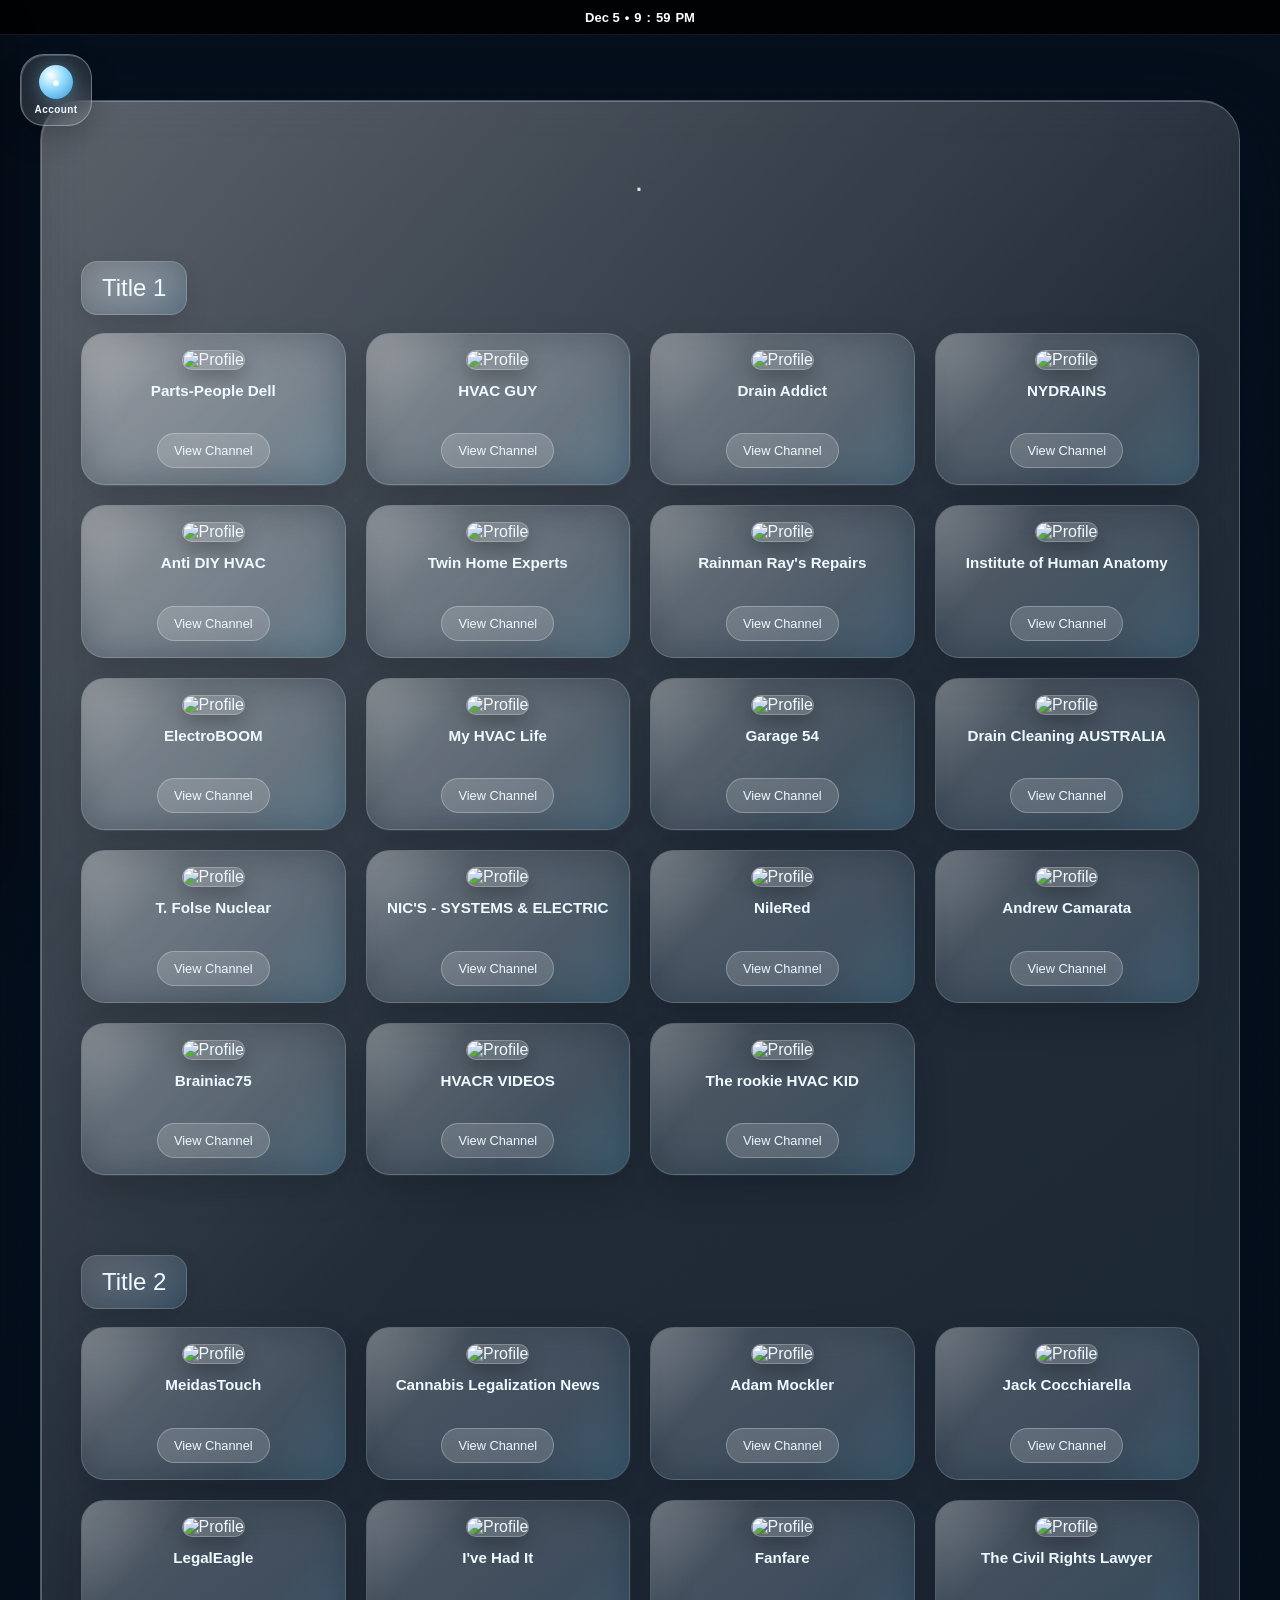
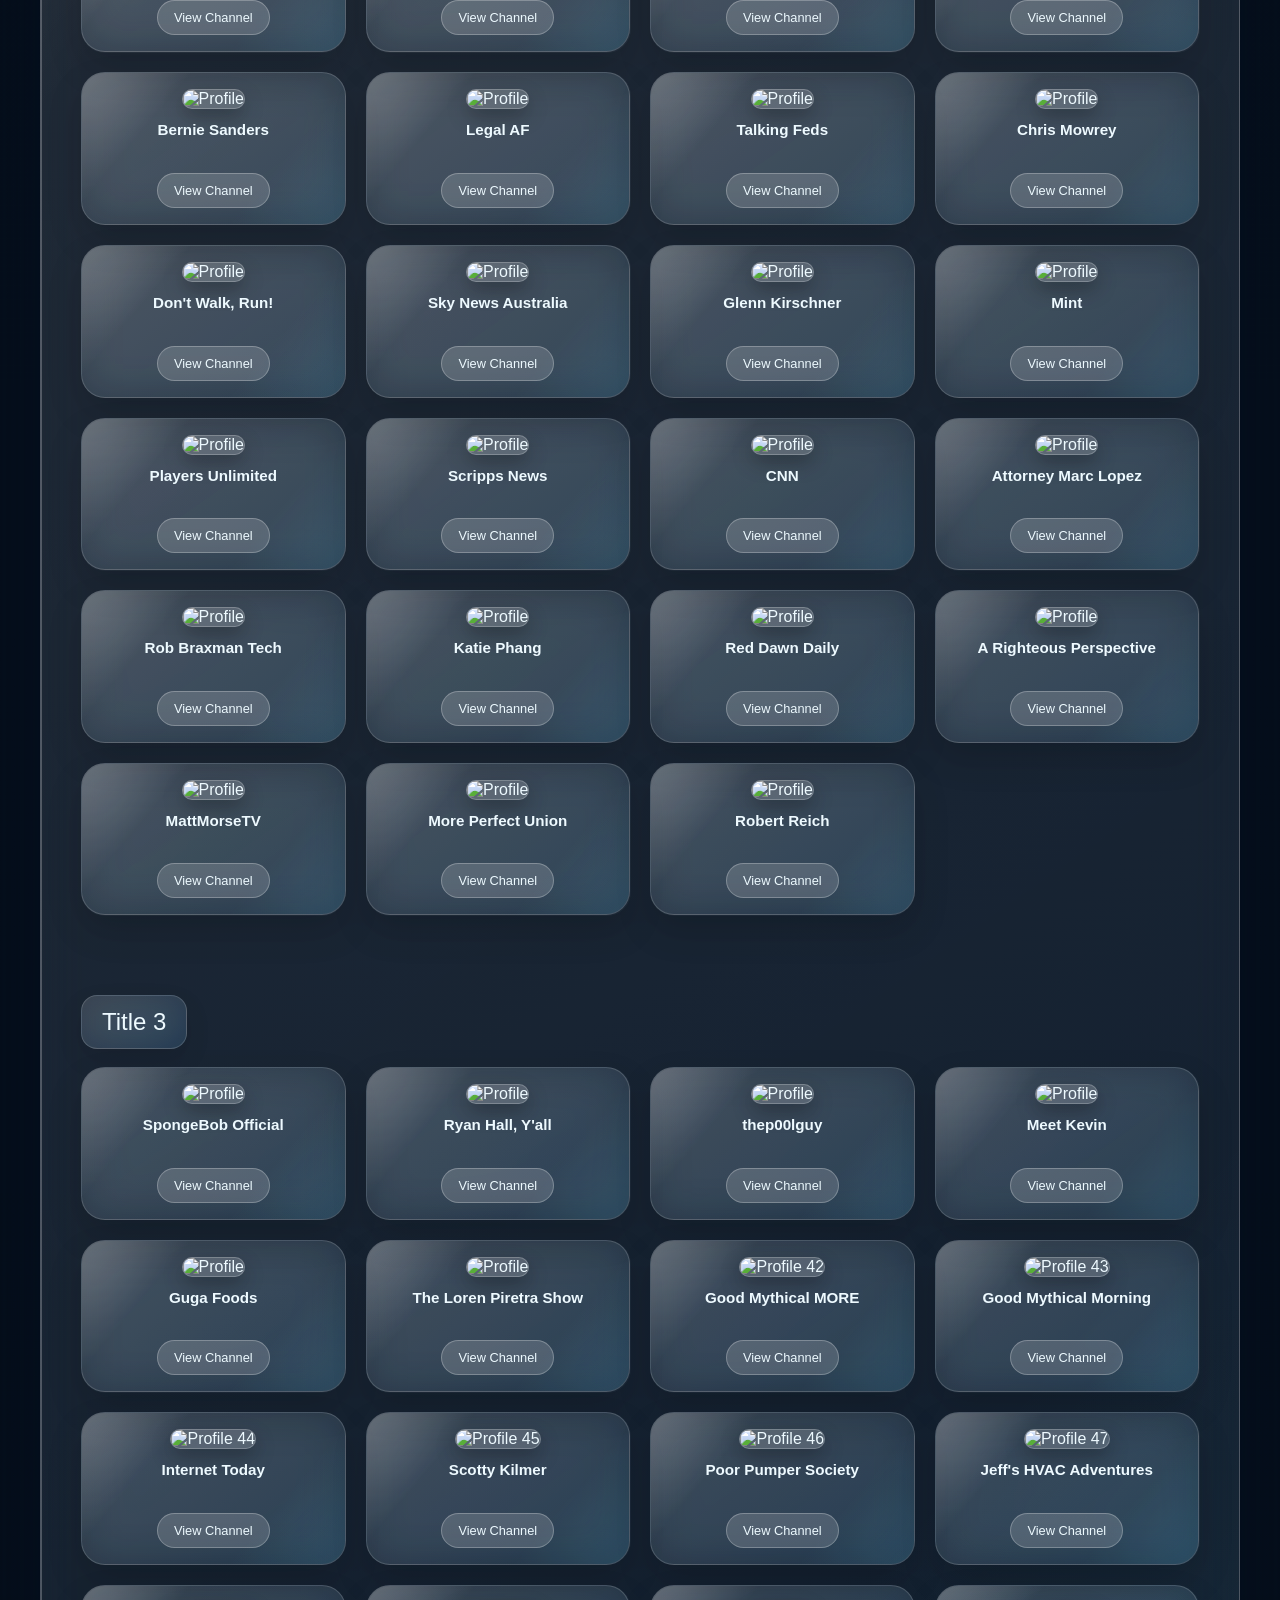
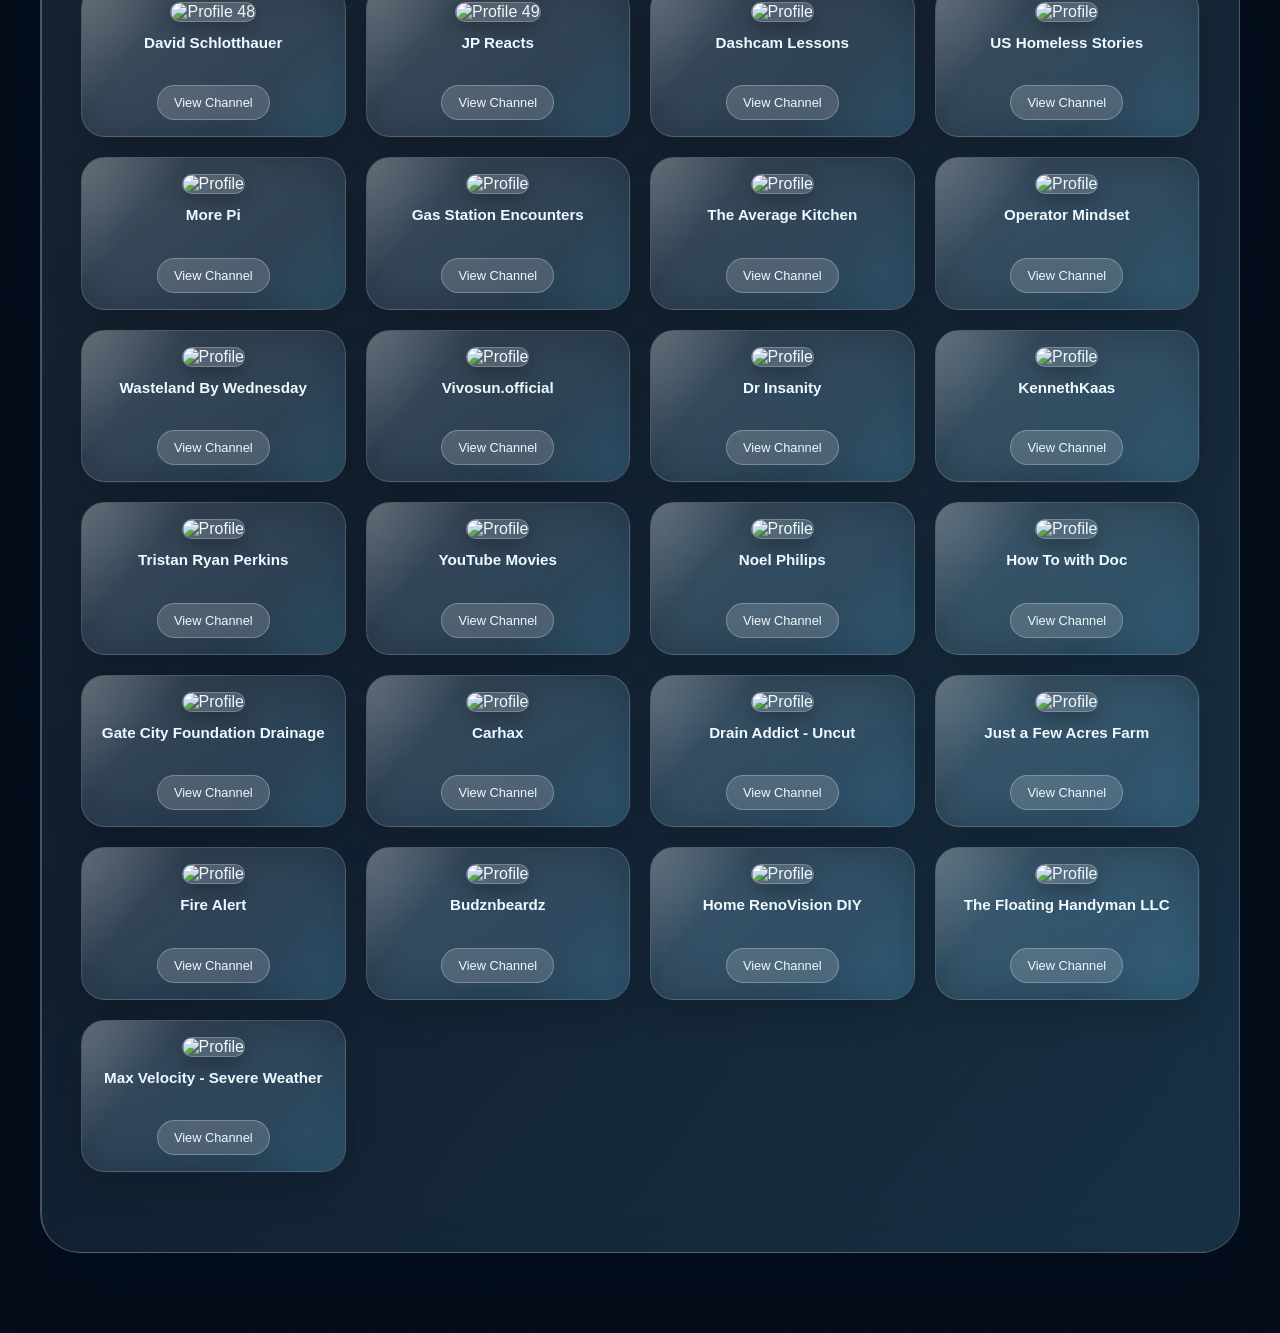
==== index.html @ 57303f87 "Add files via upload" ====
<!DOCTYPE html>

<html lang="en">
<head>
<meta charset="utf-8"/>
<title>My Subscription Hub</title>
<link href="style.css" rel="stylesheet"/>
</head>
<body>
<canvas id="bgCanvas"></canvas>
<button aria-expanded="false" aria-label="Open account information" class="account-orb-btn" id="accountHubToggle" onclick="toggleMenu()" title="Account"><span class="account-orb-icon">●</span><span class="account-orb-text">Account</span></button>
<aside class="sidebar" id="sidebar">

<div class="sidebar-content">
<div class="account-panel-head">
<span class="account-kicker">PRIMARY ACCOUNT</span>
<div class="account-avatar">R</div>
<h2>Primary Account</h2>
<p>Local profile · Personal subscription hub</p>
</div>
<div class="account-info-stack">
<div class="account-info-row"><span>Account</span><strong>Primary Account</strong></div>
<div class="account-info-row"><span>Library</span><strong>YouTube Subscriptions</strong></div>
<div class="account-info-row"><span>Storage</span><strong>Local Browser</strong></div>
</div>
<button class="switch-user-btn" type="button">Switch Users</button>
</div>
</aside>
<header aria-label="System bar" class="system-topbar"><button aria-label="Open calendar" class="system-clock" id="glassClock" type="button"><span id="clockDate">Jul 13</span><span class="clock-divider">•</span><span id="hours">1</span><span class="blink">:</span><span id="minutes">22</span><span id="clockMeridiem">PM</span></button></header>
<div class="dashboard-panel">
<h1 style="text-align: center; font-weight: 200; letter-spacing: 2px;">.</h1>
<h2>Title 1 </h2>
<div class="grid">
<div class="card"><img alt="Profile" src="https://yt3.ggpht.com/VcIOTgj9Ys7zcwtzDwVzYEG5X2z5rSu0g03uDoXZL8MGgnQFjDKyKFW_SdJCSxwTeIOxQ5FtJ2M=s48-c-k-c0x00ffffff-no-rj"/><h3>Parts-People Dell</h3><a href="https://www.youtube.com/@dellpartspeople">View Channel</a></div>
<div class="card"><img alt="Profile" src="https://yt3.ggpht.com/2YkNmG2a5ldH5Dk5teBZvEX3rsdL20xjMrqFGpABWTM65z-RgzhhXXkN-JhFZ89bDitkpWJS=s88-c-k-c0x00ffffff-no-rj"/><h3>HVAC GUY</h3><a href="https://www.youtube.com/@HVACGUY">View Channel</a></div>
<div class="card"><img alt="Profile" src="https://yt3.ggpht.com/ytc/AIdro_mW772fgcrYu6By6CZMtyp2DDEYXmMuXauF92SfKSteIr4=s88-c-k-c0x00ffffff-no-rj"/><h3>Drain Addict</h3><a href="https://www.youtube.com/@DrainAddict">View Channel</a></div>
<div class="card"><img alt="Profile" src="https://yt3.ggpht.com/QgzsObkbxP2DfGuWeiNh5jVfaSCOIyfy6m3FtxO-dAtI9ri-WjOVmD8r0vPcSqENw0sSwp8cXg=s88-c-k-c0x00ffffff-no-rj"/><h3>NYDRAINS</h3><a href="https://www.youtube.com/@NYDRAINS">View Channel</a></div>
<div class="card"><img alt="Profile" src="https://yt3.ggpht.com/ytc/AIdro_k-h1TEAA1sxZ0OQgYoiNSsOlB7xpf8Oou_nQPvzGgfRw=s88-c-k-c0x00ffffff-no-rj"/><h3>Anti DIY HVAC</h3><a href="https://www.youtube.com/@TedCookHVAC">View Channel</a></div>
<div class="card"><img alt="Profile" src="https://yt3.ggpht.com/8TMAD4V011-gxveXV6MUaYavURQiehBxl23mHneC5hEgpO3CLi5TvCB9t2eN3ALeDhUd9YqRhg=s88-c-k-c0x00ffffff-no-rj"/><h3>Twin Home Experts</h3><a href="https://www.youtube.com/@TwinHomeExperts">View Channel</a></div>
<div class="card"><img alt="Profile" src="https://yt3.ggpht.com/tsCt7BkwylvY-89YDh-UFiNAiQnVoQdBPeBifkNedWCf3eC_AlaJl7SpdB1SFub6JzgscS8W_w=s88-c-k-c0x00ffffff-no-rj"/><h3>Rainman Ray's Repairs</h3><a href="https://www.youtube.com/@RainmanRaysRepairs">View Channel</a></div>
<div class="card"><img alt="Profile" src="https://yt3.ggpht.com/oQIUnDRGO1gKQM4efucuScxgxnU47ITHlHkviMFH-MfNJxg9zOiS_WkAkKByAiTdFlP-qk78O5E=s88-c-k-c0x00ffffff-no-rj"/><h3>Institute of Human Anatomy</h3><a href="https://www.youtube.com/@theanatomylab">View Channel</a></div>
<div class="card"><img alt="Profile" src="https://yt3.ggpht.com/ytc/AIdro_nnG7-mZVY0oCnbM1yY_pGC_uOA-AoWYlpvDI9kOW5JDFE=s88-c-k-c0x00ffffff-no-rj"/><h3>ElectroBOOM</h3><a href="https://www.youtube.com/@ElectroBOOM">View Channel</a></div>
<div class="card"><img alt="Profile" src="https://yt3.ggpht.com/VUdvtJQSUPp3IYgYHqn8tEWxTE8R5mplQRf9lwIz9tYs9lrM8v1ajoxtdQKqIx903H4W8tFFcw=s88-c-k-c0x00ffffff-no-rj"/><h3>My HVAC Life</h3><a href="https://www.youtube.com/@MYHVACLIFE">View Channel</a></div>
<div class="card"><img alt="Profile" src="https://yt3.ggpht.com/ytc/AIdro_lSOVSqx07XZIu6eL7xarrLvUtVI1eAQdpyGViYTShaUzI=s88-c-k-c0x00ffffff-no-rj"/><h3>Garage 54</h3><a href="https://www.youtube.com/@Garage54ENG">View Channel</a></div>
<div class="card"><img alt="Profile" src="https://yt3.ggpht.com/dLlGYNzRhmnaq-1bSIzQ7WBl_FsjOMoKF8kbm2amm7xPmhbA7RTmtfpBj5w_KRxqbFAyA9iNKQ=s88-c-k-c0x00ffffff-no-rj"/><h3>Drain Cleaning AUSTRALIA</h3><a href="https://www.youtube.com/@DrainCleaningAUSTRALIA">View Channel</a></div>
<div class="card"><img alt="Profile" src="https://yt3.ggpht.com/ccoiX9pDeb6tbtt8T8P5MA0wmMabVgWZiPUvF4aS0-V65PhXCGO1XBFgKxqYiX_Xhzyyq4Qs7A=s88-c-k-c0x00ffffff-no-rj"/><h3>T. Folse Nuclear</h3><a href="https://www.youtube.com/@tfolsenuclear">View Channel</a></div>
<div class="card"><img alt="Profile" src="https://yt3.ggpht.com/LTiNBs2lrdTz04Uhm1wWrEe1QJ0RLgs6JuhwPeyVfrzmBYR6a0EwAFfnH4EovNi_pkn4cYjoew=s88-c-k-c0x00ffffff-no-rj"/><h3>NIC'S - SYSTEMS &amp; ELECTRIC</h3><a href="https://www.youtube.com/@nics-systems-electric">View Channel</a></div>
<div class="card"><img alt="Profile" src="https://yt3.ggpht.com/Dv2Ma7-KpJt-SXQXv7fIEA7qkRNGEDvGPH0e33nEkgy35fI0fz48EAd-U7x3C2rPl4K-TX11=s88-c-k-c0x00ffffff-no-rj"/><h3>NileRed</h3><a href="https://www.youtube.com/@NileRed">View Channel</a></div>
<div class="card"><img alt="Profile" src="https://yt3.ggpht.com/5te74DvVEtPm6KaOpvusevjDqkgomlONjDfh7QQLkECQst6Zgu26pTgVuFOq9Yo9CHIPPEfXdGM=s88-c-k-c0x00ffffff-no-rj"/><h3>Andrew Camarata</h3><a href="https://www.youtube.com/@AndrewCamarata">View Channel</a></div>
<div class="card"><img alt="Profile" src="https://yt3.ggpht.com/ytc/AIdro_lXeNMHmyVFMGBjmnSnCBj3zrgRq_MDkhrMUqHwCBDCZJc=s88-c-k-c0x00ffffff-no-rj"/><h3>Brainiac75</h3><a href="https://www.youtube.com/@brainiac75">View Channel</a></div>
<div class="card"><img alt="Profile" src="https://yt3.ggpht.com/Ieq0kqTrK8uFUej6u3c-Al2Y1E6vg9lZBfm_KZQMkYrAxKXzjwZLLXBFbEK2bK0E58yx1W9Jdg=s88-c-k-c0x00ffffff-no-rj"/><h3>HVACR VIDEOS</h3><a href="https://www.youtube.com/@HVACRVIDEOS">View Channel</a></div>
<div class="card"><img alt="Profile" src="https://yt3.ggpht.com/Dy44Xld_LKqG0UZs0xn50BaFtXW6g0siiv0fPwgiooXzVzcj5fYGXfGUHCfklUUztLN8_CjJYUM=s88-c-k-c0x00ffffff-no-rj"/><h3>The rookie HVAC KID</h3><a href="https://www.youtube.com/@Rookiehvackid">View Channel</a></div>
</div>
<h2>Title 2</h2>
<div class="grid">
<div class="card"><img alt="Profile" src="https://yt3.ggpht.com/7N7yfRN_fPIuDvW2MxnaD3kHDZqxun0_owwvdr06EsFC-6sV3XIA36ChpolKIFzCbkmh97KJuLM=s88-c-k-c0x00ffffff-no-rj"/><h3>MeidasTouch</h3><a href="https://www.youtube.com/@MeidasTouch">View Channel</a></div>
<div class="card"><img alt="Profile" src="https://yt3.ggpht.com/8_I2FgPnngo_g-VeWozlqP3dwRfuvKlbi_tLJkAO9ufFtoVDy0bUh9dDpC03M_T05PR4SMiCKA=s88-c-k-c0x00ffffff-no-rj"/><h3>Cannabis Legalization News</h3><a href="https://www.youtube.com/@CannabisLegalizationNews">View Channel</a></div>
<div class="card"><img alt="Profile" src="https://yt3.ggpht.com/uHAuWjzBLozweivNDztnrmeDtKJoJhmyRfoziWWn3Eg1u2PY3BSm1ZN4mzv_SqTm27QTxXD0lw=s88-c-k-c0x00ffffff-no-rj"/><h3>Adam Mockler</h3><a href="https://www.youtube.com/@adammockler">View Channel</a></div>
<div class="card"><img alt="Profile" src="https://yt3.ggpht.com/R6QKHuSHu7GHTXubf4uP8rGuslk7IiHzLDiFFcy_1oGbzQegK9_MJZeD1sVQqtwSS8lb-BanO0g=s88-c-k-c0x00ffffff-no-rj"/><h3>Jack Cocchiarella</h3><a href="https://www.youtube.com/@JackCocchiarellaShow">View Channel</a></div>
<div class="card"><img alt="Profile" src="https://yt3.ggpht.com/ytc/AIdro_kwW7uBHNuJln3mwjAD39KvwvTbVKtoTONHGwiaAp3Njw=s88-c-k-c0x00ffffff-no-rj"/><h3>LegalEagle</h3><a href="https://www.youtube.com/@LegalEagle">View Channel</a></div>
<div class="card"><img alt="Profile" src="https://yt3.ggpht.com/b-1yUJBiZ92VLwEjfXw-3QAi62oGug7Xx3MWxvEL7UEUruIj0nO-yBTnv-Xko-yVuwcE3uz5onE=s88-c-k-c0x00ffffff-no-rj"/><h3>I've Had It</h3><a href="https://www.youtube.com/@ivehaditpodcast">View Channel</a></div>
<div class="card"><img alt="Profile" src="https://yt3.ggpht.com/JAlirDv57H7rKXU-Tzydhg3VCH7HwlEr9EM27Jt6HDV1RBla8d_kZXhfBtu6MdOhfMZ5Y-Wy-NM=s88-c-k-c0x00ffffff-no-rj"/><h3>Fanfare</h3><a href="https://www.youtube.com/@barrycunninghamshow">View Channel</a></div>
<div class="card"><img alt="Profile" src="https://yt3.ggpht.com/ytc/AIdro_k2D-c8d64dTS5LjUewzIiVF8HGJXMQOJmyOYF5rZ6l_Qw=s88-c-k-c0x00ffffff-no-rj"/><h3>The Civil Rights Lawyer</h3><a href="https://www.youtube.com/@thecivilrightslawyer">View Channel</a></div>
<div class="card"><img alt="Profile" src="https://yt3.ggpht.com/ytc/AIdro_kRant_gUPBsVXREfpRaJHD9lD7qnrKY7VpLLsowAnDvpI=s88-c-k-c0x00ffffff-no-rj"/><h3>Bernie Sanders</h3><a href="https://www.youtube.com/@BernieSanders">View Channel</a></div>
<div class="card"><img alt="Profile" src="https://yt3.ggpht.com/4uX59_9dfqGIKvkAXj3k2TFXAzirnluv2eml5W8DUER4j00sp8pE7zjrCDOYVl3qtX_skvIfLA=s88-c-k-c0x00ffffff-no-rj"/><h3>Legal AF</h3><a href="https://www.youtube.com/@LegalAFMTN">View Channel</a></div>
<div class="card"><img alt="Profile" src="https://yt3.ggpht.com/d0d9kLsydR8O3LEyGRALcasN5taLOv0fgIJJZ_VUEYvPKb337CAwvgQj5cunlu-Cup_xtrdLYvQ=s88-c-k-c0x00ffffff-no-rj"/><h3>Talking Feds</h3><a href="https://www.youtube.com/@TalkingFeds">View Channel</a></div>
<div class="card"><img alt="Profile" src="https://yt3.ggpht.com/mbf6IsIu9LSBbhmrsiGdxS4joaF5X1LICIFA4gfDikvYNHiyV1GkTc9xxH63JAjIvyqlqdzqmw=s88-c-k-c0x00ffffff-no-rj"/><h3>Chris Mowrey</h3><a href="https://www.youtube.com/@chrisdmowrey">View Channel</a></div>
<div class="card"><img alt="Profile" src="https://yt3.ggpht.com/U1G-XgFShq7q4KUZ3Y-42GnahDZ6EhDjO_dHJV_K4a569IjyhlelylsBD_Lijcmvb033MvXy4UY=s88-c-k-c0x00ffffff-no-rj"/><h3>Don't Walk, Run!</h3><a href="https://www.youtube.com/@DontWalkRUN">View Channel</a></div>
<div class="card"><img alt="Profile" src="https://yt3.ggpht.com/Jt1pqs1ELrNgWh7r4b3NHazkg0gEQOdeFM7qrhgZtq5fNGk-zd9qg81MTt3n4tjBBbsw1lDW=s88-c-k-c0x00ffffff-no-rj"/><h3>Sky News Australia</h3><a href="https://www.youtube.com/@SkyNewsAustralia">View Channel</a></div>
<div class="card"><img alt="Profile" src="https://yt3.ggpht.com/ytc/AIdro_lsxc5wel4dsvwraerZBC_QsaDGu0RjCx5zze1Xm3NRmOE=s88-c-k-c0x00ffffff-no-rj"/><h3>Glenn Kirschner</h3><a href="https://www.youtube.com/@GlennKirschner2">View Channel</a></div>
<div class="card"><img alt="Profile" src="https://yt3.ggpht.com/0eHBR-ZS_IG0TwN1muu16s40WPm6oXxSWtw-Y85fx4jOgAMbvn9WjuR2dZb9BEhk3u_hDZ4TgI0=s88-c-k-c0x00ffffff-no-rj"/><h3>Mint</h3><a href="https://www.youtube.com/@livemint">View Channel</a></div>
<div class="card"><img alt="Profile" src="https://yt3.ggpht.com/5f4ivE1yr50EZ9oRarz8dd-WM5qD2wV_mY9Bfa1ic4J7RSnPhbruj6JDmlyI6IsGXdiBg5xu7k8=s88-c-k-c0x00ffffff-no-rj"/><h3>Players Unlimited</h3><a href="https://www.youtube.com/@PlayersUnlimitedMedia">View Channel</a></div>
<div class="card"><img alt="Profile" src="https://yt3.ggpht.com/wg1BjOZhlFgcMUGA5L4GxXqWIIGiq0ApMXloy0GAiGpmuKb2qoZUfy0Ma7fZk-YyoGDn11963ug=s88-c-k-c0x00ffffff-no-rj"/><h3>Scripps News</h3><a href="https://www.youtube.com/@scrippsnews">View Channel</a></div>
<div class="card"><img alt="Profile" src="https://yt3.ggpht.com/wSqAf5WdxsGsl7ZMtlyfz3qKULo_URoFjmKky0gLThm_Jtu2wsVHMu-XzGZPAb-z8zeMBYUUMYA=s88-c-k-c0x00ffffff-no-rj"/><h3>CNN</h3><a href="https://www.youtube.com/@CNN">View Channel</a></div>
<div class="card"><img alt="Profile" src="https://yt3.ggpht.com/ytc/AIdro_kXMPoatZHFs7D7fgefyK71WCb-_bHpvJpaEgszXZzpaNs=s88-c-k-c0x00ffffff-no-rj"/><h3>Attorney Marc Lopez</h3><a href="https://www.youtube.com/@AttorneyMarcLopez">View Channel</a></div>
<div class="card"><img alt="Profile" src="https://yt3.ggpht.com/mq89_NIAXbm4WE_k4n7Rq1ykxpKnQ8XBFIV0SPbZSOg1bQsfNMd-TxpDnPadySlNlvjipR9wlRw=s88-c-k-c0x00ffffff-no-rj"/><h3>Rob Braxman Tech</h3><a href="https://www.youtube.com/@robbraxmantech">View Channel</a></div>
<div class="card"><img alt="Profile" src="https://yt3.ggpht.com/_KmDQWHa8g_C5oSoThg4hWBXXOwfx4bTCoGvh-NVDJKLNUJoYJISRb_5meAWsxyXc6CXH4mj2Tc=s88-c-k-c0x00ffffff-no-rj"/><h3>Katie Phang</h3><a href="https://www.youtube.com/@katiephangnews">View Channel</a></div>
<div class="card"><img alt="Profile" src="https://yt3.ggpht.com/Vr0vAmpJVzAPpiFdpA-AZyRPaX2etDftgSu_q_8uiHYFk4L1MkGi1ajvfVXwmOjR5VkWHGXqBqs=s88-c-k-c0x00ffffff-no-rj"/><h3>Red Dawn Daily</h3><a href="https://www.youtube.com/@RedDawnDaily">View Channel</a></div>
<div class="card"><img alt="Profile" src="https://yt3.ggpht.com/To250haz9jjwGYqRT-URTKVLv1ZQ4y_bAfMpxMt_EiAf3rZyQVfI-UhVEAUU-EKvIJ3uRuZa1Q=s88-c-k-c0x00ffffff-no-rj"/><h3>A Righteous Perspective</h3><a href="https://www.youtube.com/@arighteousperspective">View Channel</a></div>
<div class="card"><img alt="Profile" src="https://yt3.ggpht.com/WpEnRTduC3rSXlJYry0Lx2Tv_Rz0rAA99xj-fNMTlTJW1ADrNyvdjM03gSm3gJ6FjzleuaOAKo0=s88-c-k-c0x00ffffff-no-rj"/><h3>MattMorseTV</h3><a href="https://www.youtube.com/@MattMorseTV">View Channel</a></div>
<div class="card"><img alt="Profile" src="https://lh3.googleusercontent.com/iCWrwqSYu8SeVikaQsh4Z4T4lSL1_OjQYTSzCSG93daKhzNj6x9AuCJT_YceY9lHq1JRkpdhSMwr_ARerNnL5CZJeRuAFkKbX6VUAQ"/><h3>More Perfect Union</h3><a href="https://www.youtube.com/@moreperfectunion">View Channel</a></div>
<div class="card"><img alt="Profile" src="https://yt3.ggpht.com/PFfxbqdESbbe4ie_NQ6mzOoN95E2CCgrfcKV_JrjJ7EYQckMu2IjABgQPHyTzDISHvvQVSUpZQ=s88-c-k-c0x00ffffff-no-rj"/><h3>Robert Reich</h3><a href="https://www.youtube.com/@RBReich">View Channel</a></div>
</div>
<h2>Title 3</h2>
<div class="grid">
<div class="card"><img alt="Profile" src="https://imgs.search.brave.com/i4Mo9AaByprvGK6unKtMIbOztgX_0MVPw2VuiQASdIg/rs:fit:500:0:1:0/g:ce/aHR0cHM6Ly9zdGF0/aWMudmVjdGVlenku/Y29tL3N5c3RlbS9y/ZXNvdXJjZXMvdGh1/bWJuYWlscy8wNTUv/Mzg5LzY4Ni9zbWFs/bC9vcmFuZ2UtYm9v/bS13b3JkLWluLXNt/b2tlLWV4cGxvc2lv/bi1wbmcucG5n"/><h3>SpongeBob Official</h3><a href="https://www.youtube.com/@SpongeBobOfficial">View Channel</a></div>
<div class="card"><img alt="Profile" src="https://imgs.search.brave.com/i4Mo9AaByprvGK6unKtMIbOztgX_0MVPw2VuiQASdIg/rs:fit:500:0:1:0/g:ce/aHR0cHM6Ly9zdGF0/aWMudmVjdGVlenku/Y29tL3N5c3RlbS9y/ZXNvdXJjZXMvdGh1/bWJuYWlscy8wNTUv/Mzg5LzY4Ni9zbWFs/bC9vcmFuZ2UtYm9v/bS13b3JkLWluLXNt/b2tlLWV4cGxvc2lv/bi1wbmcucG5n"/><h3>Ryan Hall, Y'all</h3><a href="https://www.youtube.com/@RyanHallYall">View Channel</a></div>
<div class="card"><img alt="Profile" src="https://imgs.search.brave.com/i4Mo9AaByprvGK6unKtMIbOztgX_0MVPw2VuiQASdIg/rs:fit:500:0:1:0/g:ce/aHR0cHM6Ly9zdGF0/aWMudmVjdGVlenku/Y29tL3N5c3RlbS9y/ZXNvdXJjZXMvdGh1/bWJuYWlscy8wNTUv/Mzg5LzY4Ni9zbWFs/bC9vcmFuZ2UtYm9v/bS13b3JkLWluLXNt/b2tlLWV4cGxvc2lv/bi1wbmcucG5n"/><h3>thep00lguy</h3><a href="https://www.youtube.com/@thepoolguyml">View Channel</a></div>
<div class="card"><img alt="Profile" src="https://imgs.search.brave.com/i4Mo9AaByprvGK6unKtMIbOztgX_0MVPw2VuiQASdIg/rs:fit:500:0:1:0/g:ce/aHR0cHM6Ly9zdGF0/aWMudmVjdGVlenku/Y29tL3N5c3RlbS9y/ZXNvdXJjZXMvdGh1/bWJuYWlscy8wNTUv/Mzg5LzY4Ni9zbWFs/bC9vcmFuZ2UtYm9v/bS13b3JkLWluLXNt/b2tlLWV4cGxvc2lv/bi1wbmcucG5n"/><h3>Meet Kevin</h3><a href="https://www.youtube.com/@MeetKevin">View Channel</a></div>
<div class="card"><img alt="Profile" src="https://imgs.search.brave.com/i4Mo9AaByprvGK6unKtMIbOztgX_0MVPw2VuiQASdIg/rs:fit:500:0:1:0/g:ce/aHR0cHM6Ly9zdGF0/aWMudmVjdGVlenku/Y29tL3N5c3RlbS9y/ZXNvdXJjZXMvdGh1/bWJuYWlscy8wNTUv/Mzg5LzY4Ni9zbWFs/bC9vcmFuZ2UtYm9v/bS13b3JkLWluLXNt/b2tlLWV4cGxvc2lv/bi1wbmcucG5n"/><h3>Guga Foods</h3><a href="https://www.youtube.com/@GugaFoods">View Channel</a></div>
<div class="card"><img alt="Profile" src="https://imgs.search.brave.com/i4Mo9AaByprvGK6unKtMIbOztgX_0MVPw2VuiQASdIg/rs:fit:500:0:1:0/g:ce/aHR0cHM6Ly9zdGF0/aWMudmVjdGVlenku/Y29tL3N5c3RlbS9y/ZXNvdXJjZXMvdGh1/bWJuYWlscy8wNTUv/Mzg5LzY4Ni9zbWFs/bC9vcmFuZ2UtYm9v/bS13b3JkLWluLXNt/b2tlLWV4cGxvc2lv/bi1wbmcucG5n""/><h3>The Loren Piretra Show</h3><a href="https://www.youtube.com/@iamlorenp">View Channel</a></div>
<div class="card"><img alt="Profile 42" src="https://imgs.search.brave.com/i4Mo9AaByprvGK6unKtMIbOztgX_0MVPw2VuiQASdIg/rs:fit:500:0:1:0/g:ce/aHR0cHM6Ly9zdGF0/aWMudmVjdGVlenku/Y29tL3N5c3RlbS9y/ZXNvdXJjZXMvdGh1/bWJuYWlscy8wNTUv/Mzg5LzY4Ni9zbWFs/bC9vcmFuZ2UtYm9v/bS13b3JkLWluLXNt/b2tlLWV4cGxvc2lv/bi1wbmcucG5n"/><h3>Good Mythical MORE</h3><a href="https://www.youtube.com/@GoodMythicalMORE">View Channel</a></div>
<div class="card"><img alt="Profile 43" src="https://imgs.search.brave.com/i4Mo9AaByprvGK6unKtMIbOztgX_0MVPw2VuiQASdIg/rs:fit:500:0:1:0/g:ce/aHR0cHM6Ly9zdGF0/aWMudmVjdGVlenku/Y29tL3N5c3RlbS9y/ZXNvdXJjZXMvdGh1/bWJuYWlscy8wNTUv/Mzg5LzY4Ni9zbWFs/bC9vcmFuZ2UtYm9v/bS13b3JkLWluLXNt/b2tlLWV4cGxvc2lv/bi1wbmcucG5n""/><h3>Good Mythical Morning</h3><a href="https://www.youtube.com/@GoodMythicalMorning">View Channel</a></div>
<div class="card"><img alt="Profile 44" src="https://imgs.search.brave.com/i4Mo9AaByprvGK6unKtMIbOztgX_0MVPw2VuiQASdIg/rs:fit:500:0:1:0/g:ce/aHR0cHM6Ly9zdGF0/aWMudmVjdGVlenku/Y29tL3N5c3RlbS9y/ZXNvdXJjZXMvdGh1/bWJuYWlscy8wNTUv/Mzg5LzY4Ni9zbWFs/bC9vcmFuZ2UtYm9v/bS13b3JkLWluLXNt/b2tlLWV4cGxvc2lv/bi1wbmcucG5n"/><h3>Internet Today</h3><a href="https://www.youtube.com/@InternetTodayTV">View Channel</a></div>
<div class="card"><img alt="Profile 45" src="https://imgs.search.brave.com/i4Mo9AaByprvGK6unKtMIbOztgX_0MVPw2VuiQASdIg/rs:fit:500:0:1:0/g:ce/aHR0cHM6Ly9zdGF0/aWMudmVjdGVlenku/Y29tL3N5c3RlbS9y/ZXNvdXJjZXMvdGh1/bWJuYWlscy8wNTUv/Mzg5LzY4Ni9zbWFs/bC9vcmFuZ2UtYm9v/bS13b3JkLWluLXNt/b2tlLWV4cGxvc2lv/bi1wbmcucG5n""/><h3>Scotty Kilmer</h3><a href="https://www.youtube.com/@scottykilmer">View Channel</a></div>
<div class="card"><img alt="Profile 46" src=""/><h3>Poor Pumper Society</h3><a href="https://www.youtube.com/@PoorPumperSociety">View Channel</a></div>
<div class="card"><img alt="Profile 47 " src=""/><h3>Jeff's HVAC Adventures</h3><a href="https://www.youtube.com/@JeffsHVACAdventures">View Channel</a></div>
<div class="card"><img alt="Profile 48" src=""/><h3>David Schlotthauer</h3><a href="https://www.youtube.com/@WeatherForce2024">View Channel</a></div>
<div class="card"><img alt="Profile 49" src=""/><h3>JP Reacts</h3><a href="https://www.youtube.com/@jpsearsreacts">View Channel</a></div>
<div class="card"><img alt="Profile" src=""/><h3>Dashcam Lessons</h3><a href="https://www.youtube.com/@DashcamLessons">View Channel</a></div>
<div class="card"><img alt="Profile" src=""/><h3>US Homeless Stories</h3><a href="https://www.youtube.com/@naraliiee">View Channel</a></div>
<div class="card"><img alt="Profile" src=""/><h3>More Pi</h3><a href="https://www.youtube.com/@MorePi">View Channel</a></div>
<div class="card"><img alt="Profile" src=""/><h3>Gas Station Encounters</h3><a href="https://www.youtube.com/@GasStationEncounters">View Channel</a></div>
<div class="card"><img alt="Profile" src=""/><h3>The Average Kitchen</h3><a href="https://www.youtube.com/@TheAverageKitchen">View Channel</a></div>
<div class="card"><img alt="Profile" src=""/><h3>Operator Mindset</h3><a href="https://www.youtube.com/@OperatorMindset">View Channel</a></div>
<div class="card"><img alt="Profile" src=""/><h3>Wasteland By Wednesday</h3><a href="https://www.youtube.com/@WastelandByWednesday">View Channel</a></div>
<div class="card"><img alt="Profile" src=""/><h3>Vivosun.official</h3><a href="https://www.youtube.com/@Vivosun">View Channel</a></div>
<div class="card"><img alt="Profile" src=""/><h3>Dr Insanity</h3><a href="https://www.youtube.com/@DrInsanityCrime">View Channel</a></div>
<div class="card"><img alt="Profile" src="https://www.youtube.com/@KennethKaas"/><h3>KennethKaas</h3><a href="https://www.youtube.com/@KennethKaas">View Channel</a></div>
<div class="card"><img alt="Profile" src="https://www.youtube.com/@TristanRyanPerkins"/><h3>Tristan Ryan Perkins</h3><a href="https://www.youtube.com/@TristanRyanPerkins">View Channel</a></div>
<div class="card"><img alt="Profile" src="https://www.youtube.com/@YouTubeMovies"/><h3>YouTube Movies</h3><a href="https://www.youtube.com/@YouTubeMovies">View Channel</a></div>
<div class="card"><img alt="Profile" src="https://www.youtube.com/@noelphilips"/><h3>Noel Philips</h3><a href="https://www.youtube.com/@noelphilips">View Channel</a></div>
<div class="card"><img alt="Profile" src="https://www.youtube.com/@HowTowithDoc"/><h3>How To with Doc</h3><a href="https://www.youtube.com/@HowTowithDoc">View Channel</a></div>
<div class="card"><img alt="Profile" src="https://www.youtube.com/@GCFD"/><h3>Gate City Foundation Drainage</h3><a href="https://www.youtube.com/@GCFD">View Channel</a></div>
<div class="card"><img alt="Profile" src="https://www.youtube.com/@Carhax"/><h3>Carhax</h3><a href="https://www.youtube.com/@Carhax">View Channel</a></div>
<div class="card"><img alt="Profile" src="https://www.youtube.com/@DrainAddict-Uncut"/><h3>Drain Addict - Uncut</h3><a href="https://www.youtube.com/@DrainAddict-Uncut">View Channel</a></div>
<div class="card"><img alt="Profile" src="https://www.youtube.com/@JustaFewAcresFarm"/><h3>Just a Few Acres Farm</h3><a href="https://www.youtube.com/@JustaFewAcresFarm">View Channel</a></div>
<div class="card"><img alt="Profile" src="https://www.youtube.com/@FireAlert"/><h3>Fire Alert</h3><a href="https://www.youtube.com/@FireAlert">View Channel</a></div>
<div class="card"><img alt="Profile" src="https://www.youtube.com/@Budznbeardz"/><h3>Budznbeardz</h3><a href="https://www.youtube.com/@Budznbeardz">View Channel</a></div>
<div class="card"><img alt="Profile" src="https://www.youtube.com/@HomeRenoVisionDIY"/><h3>Home RenoVision DIY</h3><a href="https://www.youtube.com/@HomeRenoVisionDIY">View Channel</a></div>
<div class="card"><img alt="Profile" src="https://www.youtube.com/@TheFloatingHandymanLLC"/><h3>The Floating Handyman LLC</h3><a href="https://www.youtube.com/@TheFloatingHandymanLLC">View Channel</a></div>
<div class="card"><img alt="Profile" src="https://www.youtube.com/@MaxVelocityWX"/><h3>Max Velocity - Severe Weather</h3><a href="https://www.youtube.com/@MaxVelocityWX">View Channel</a></div>
</div>
</div>

<dialog class="calendar-dialog" id="calendarDialog">
<div class="calendar-shell">
<div class="calendar-heading">
<div><span class="account-kicker">CALENDAR</span><h2>Events</h2></div>
<button aria-label="Close calendar" class="calendar-close" id="closeCalendarBtn" type="button">×</button>
</div>
<div class="calendar-toolbar">
<button id="calendarPrev" type="button">‹</button>
<strong id="calendarMonthLabel">Month</strong>
<button id="calendarNext" type="button">›</button>
<button id="calendarToday" type="button">Today</button>
</div>
<div class="calendar-weekdays"><span>Sun</span><span>Mon</span><span>Tue</span><span>Wed</span><span>Thu</span><span>Fri</span><span>Sat</span></div>
<div class="calendar-grid" id="calendarGrid"></div>
</div>
</dialog>
<script src="main.js"></script>
</body>
</html>
---- style.css ----
:root {
    --text: #eefaff;
    --muted-text: rgba(238, 250, 255, 0.82);
    --panel-bg: rgba(95, 186, 255, 0.14);
    --panel-border: rgba(255, 255, 255, 0.24);
    --shadow: rgba(2, 16, 33, 0.45);
    --button-bg: rgba(255, 255, 255, 0.12);
}

.light-mode {
    --text: #0c2340;
    --muted-text: rgba(12, 35, 64, 0.75);
    --panel-bg: rgba(255, 255, 255, 0.24);
    --panel-border: rgba(255, 255, 255, 0.55);
    --shadow: rgba(35, 77, 115, 0.24);
    --button-bg: rgba(255, 255, 255, 0.42);
}

* {
    box-sizing: border-box;
}

html {
    min-height: 100%;
    background: #06101d;
    scroll-behavior: smooth;
}

body {
    margin: 0;
    min-height: 100vh;
    padding: 20px;
    font-family: -apple-system, BlinkMacSystemFont, "Segoe UI", sans-serif;
    color: var(--text);
    overflow-x: hidden;
    position: relative;

    background:
        linear-gradient(
            rgba(2, 8, 20, 0.12),
            rgba(2, 8, 20, 0.34)
        ),
        url("https://t3.ftcdn.net/jpg/18/96/50/20/240_F_1896502068_ZMbHEVZRJCx85wac6pKwV9bBaGuGPcwG.jpg") center center / cover no-repeat fixed;
}

/* Hide the old animated cosmos canvas */
#bgCanvas {
    display: none;
}

/* Keeps main content above the background image */
.glass-clock,
.dashboard-panel {
    position: relative;
    z-index: 1;
}

/* Main buttons */
.menu-btn,
.theme-btn {
    border: 1px solid rgba(255, 255, 255, 0.35);
    background: var(--button-bg);
    color: var(--text);
    cursor: pointer;
    backdrop-filter: blur(16px);
    -webkit-backdrop-filter: blur(16px);
    box-shadow:
        0 12px 30px rgba(0, 0, 0, 0.18),
        inset 1px 1px 0 rgba(255, 255, 255, 0.22);
}

.menu-btn {
    position: fixed;
    top: 20px;
    left: 20px;
    z-index: 1002;
    padding: 12px 18px;
    border-radius: 999px;
    font-weight: 600;
    letter-spacing: 0.04em;
}

.theme-btn {
    width: 100%;
    padding: 12px 16px;
    border-radius: 14px;
    font-weight: 600;
}

/* Underwater side panel */
.sidebar {
    position: fixed;
    top: 0;
    left: 0;
    width: min(320px, 88vw);
    height: 100vh;
    padding: 0;
    border-right: 1px solid rgba(255, 255, 255, 0.18);
    background: rgba(7, 25, 44, 0.22);
    backdrop-filter: blur(18px);
    -webkit-backdrop-filter: blur(18px);
    box-shadow: 20px 0 60px rgba(0, 0, 0, 0.35);
    transform: translateX(-102%);
    transition: transform 0.45s ease;
    z-index: 1001;
    overflow: hidden;
    isolation: isolate;
}

.sidebar.open {
    transform: translateX(0);
}

#sidebarOcean {
    position: absolute;
    inset: 0;
    width: 100%;
    height: 100%;
    z-index: 0;
}

.sidebar::after {
    content: "";
    position: absolute;
    inset: 0;
    z-index: 1;
    background: linear-gradient(
        180deg,
        rgba(255, 255, 255, 0.1),
        rgba(8, 40, 67, 0.28) 65%,
        rgba(3, 16, 29, 0.44)
    );
    pointer-events: none;
}

.sidebar-content {
    position: relative;
    z-index: 2;
    padding: 72px 22px 24px;
}

.sidebar-content p {
    color: var(--muted-text);
    line-height: 1.5;
    margin-bottom: 18px;
}

/* Liquid glass effects */
.dashboard-panel,
.card,
.glass-clock,
h2 {
    backdrop-filter: blur(22px);
    -webkit-backdrop-filter: blur(22px);
}

.dashboard-panel {
    position: relative;
    overflow: hidden;
    max-width: 1200px;
    margin: 60px auto;
    padding: 40px;
    border-radius: 40px;
    border: 1px solid var(--panel-border);
    background: linear-gradient(
        145deg,
        rgba(255, 255, 255, 0.14),
        rgba(94, 183, 255, 0.08)
    );
    box-shadow:
        0 26px 70px var(--shadow),
        inset 1px 1px 0 rgba(255, 255, 255, 0.24);
}

.dashboard-panel::before,
.glass-clock::before,
.card::before {
    content: "";
    position: absolute;
    inset: 0;
    pointer-events: none;
    background: linear-gradient(
        130deg,
        rgba(255, 255, 255, 0.24),
        transparent 28%,
        transparent 70%,
        rgba(110, 220, 255, 0.12)
    );
}

h1 {
    color: rgba(255, 255, 255, 0.82);
}

h2 {
    position: relative;
    display: inline-block;
    margin-top: 40px;
    margin-bottom: 18px;
    padding: 12px 20px;
    border-radius: 16px;
    border: 1px solid rgba(255, 255, 255, 0.16);
    background: linear-gradient(
        145deg,
        rgba(255, 255, 255, 0.12),
        rgba(85, 179, 255, 0.12)
    );
    box-shadow: 0 10px 24px rgba(0, 0, 0, 0.12);
    font-weight: 400;
}

.grid {
    display: grid;
    grid-template-columns: repeat(auto-fill, minmax(220px, 1fr));
    gap: 20px;
    margin-bottom: 40px;
}

.card {
    position: relative;
    overflow: hidden;
    padding: 16px;
    text-align: center;
    border-radius: 24px;
    border: 1px solid rgba(255, 255, 255, 0.16);
    background: linear-gradient(
        145deg,
        rgba(255, 255, 255, 0.12),
        rgba(106, 196, 255, 0.08)
    );
    box-shadow: 0 16px 35px rgba(0, 0, 0, 0.16);
    transition:
        transform 0.3s ease,
        background 0.3s ease,
        box-shadow 0.3s ease;
}

.card:hover {
    transform: translateY(-6px);
    background: linear-gradient(
        145deg,
        rgba(255, 255, 255, 0.18),
        rgba(137, 212, 255, 0.14)
    );
    box-shadow: 0 22px 45px rgba(0, 0, 0, 0.2);
}

.card img {
    width: 74px;
    height: 74px;
    object-fit: cover;
    border-radius: 20px;
    border: 1px solid rgba(255, 255, 255, 0.22);
    background: rgba(255, 255, 255, 0.16);
    box-shadow: 0 8px 20px rgba(0, 0, 0, 0.28);
}

.card h3 {
    min-height: 2.6em;
    margin: 12px 0;
    font-size: 0.95em;
}

.card a {
    display: inline-block;
    padding: 9px 16px;
    border-radius: 999px;
    color: var(--text);
    text-decoration: none;
    font-size: 0.8em;
    background: rgba(255, 255, 255, 0.16);
    border: 1px solid rgba(255, 255, 255, 0.26);
    transition: 0.3s ease;
}

.card a:hover {
    background: rgba(255, 255, 255, 0.28);
}

/* Clock */
.glass-clock {
    position: relative;
    overflow: hidden;
    width: fit-content;
    min-width: min(90vw, 720px);
    margin: 120px auto 40px;
    padding: 26px 42px;
    display: flex;
    justify-content: center;
    align-items: center;
    gap: 10px;
    border-radius: 140px;
    border: 1px solid rgba(255, 255, 255, 0.28);
    background: linear-gradient(
        145deg,
        rgba(196, 242, 255, 0.16),
        rgba(77, 182, 255, 0.12)
    );
    box-shadow:
        0 24px 60px rgba(0, 0, 0, 0.28),
        inset 1px 1px 0 rgba(255, 255, 255, 0.28),
        inset -20px -20px 45px rgba(9, 70, 110, 0.14);
    color: #ffffff;
    font-size: clamp(2.6rem, 7vw, 4.8rem);
    font-weight: 200;
    text-shadow: 0 0 14px rgba(182, 236, 255, 0.4);
}

.glass-clock span {
    position: relative;
    z-index: 1;
}

.glass-clock::after {
    content: "";
    position: absolute;
    left: 8%;
    top: 10%;
    width: 84%;
    height: 36%;
    border-radius: 999px;
    background: linear-gradient(
        180deg,
        rgba(255, 255, 255, 0.26),
        rgba(255, 255, 255, 0.03)
    );
    filter: blur(2px);
    pointer-events: none;
}

.blink {
    padding: 0 8px;
    opacity: 0.85;
    animation: blink-animation 1.8s steps(2, start) infinite;
}

@keyframes blink-animation {
    to {
        visibility: hidden;
    }
}

/* Mobile */
@media (max-width: 900px) {
    body {
        padding: 16px;
        background:
            linear-gradient(
                rgba(2, 8, 20, 0.12),
                rgba(2, 8, 20, 0.34)
            ),
            url("./images/space-bg.jpg") center center / cover no-repeat;
    }

    .dashboard-panel {
        margin-top: 30px;
        padding: 28px 22px;
        border-radius: 30px;
    }

    .glass-clock {
        width: min(94vw, 100%);
        min-width: auto;
        margin-top: 86px;
        padding: 22px 24px;
        border-radius: 40px;
    }

    .grid {
        grid-template-columns: repeat(auto-fill, minmax(180px, 1fr));
    }
}

/* =========================================================
   Return to original hub layout + compact GNOME-style clock
   ========================================================= */

body {
    padding-top: 54px;
}

.system-topbar {
    position: fixed;
    top: 0;
    left: 0;
    right: 0;
    height: 34px;
    display: flex;
    align-items: center;
    justify-content: center;
    background: rgba(0, 0, 0, 0.86);
    z-index: 1200;
    box-shadow: 0 1px 0 rgba(255,255,255,0.05);
}

.system-clock {
    border: 0;
    background: transparent;
    color: #fff;
    display: inline-flex;
    align-items: center;
    gap: 5px;
    padding: 5px 14px;
    border-radius: 999px;
    font: inherit;
    font-size: 13px;
    font-weight: 600;
    cursor: pointer;
}

.system-clock:hover,
.system-clock:focus-visible {
    background: rgba(255,255,255,0.1);
    outline: none;
}

.system-clock .blink {
    padding: 0;
    animation: none;
    opacity: 1;
}

.account-orb-btn {
    position: fixed;
    top: 54px;
    left: 20px;
    z-index: 1002;
    width: 72px;
    min-height: 72px;
    padding: 9px 7px;
    display: flex;
    flex-direction: column;
    align-items: center;
    justify-content: center;
    gap: 5px;
    border-radius: 24px;
    border: 1px solid rgba(255,255,255,0.32);
    color: var(--text);
    background: rgba(255,255,255,0.12);
    backdrop-filter: blur(16px);
    -webkit-backdrop-filter: blur(16px);
    box-shadow: 0 12px 30px rgba(0,0,0,0.2), inset 1px 1px 0 rgba(255,255,255,0.2);
    cursor: pointer;
}

.account-orb-icon {
    width: 34px;
    height: 34px;
    border-radius: 50%;
    display: grid;
    place-items: center;
    color: rgba(255,255,255,0.92);
    background: radial-gradient(circle at 35% 30%, #fff, #8fdcff 42%, #438fd0 100%);
    box-shadow: 0 0 18px rgba(143,220,255,0.38);
    animation: accountOrbPulse 2s ease-in-out infinite;
}

.account-orb-text {
    font-size: 10px;
    font-weight: 700;
    letter-spacing: 0.04em;
}

@keyframes accountOrbPulse {
    0%,100% { transform: scale(1); }
    50% { transform: scale(1.07); }
}

.sidebar {
    width: min(330px, 88vw);
    background: rgba(7, 25, 44, 0.5);
}

.sidebar-content {
    padding: 72px 22px 24px;
    height: 100%;
    display: flex;
    flex-direction: column;
}

.account-panel-head {
    text-align: center;
    padding: 20px 8px 24px;
}

.account-panel-head h2 {
    display: block;
    margin: 0;
    padding: 0;
    border: 0;
    background: none;
    box-shadow: none;
    backdrop-filter: none;
    font-weight: 600;
}

.account-panel-head p {
    margin: 7px 0 0;
    color: var(--muted-text);
    font-size: 0.86rem;
}

.account-kicker {
    display: block;
    margin-bottom: 10px;
    font-size: 0.68rem;
    letter-spacing: 0.16em;
    color: rgba(238,250,255,0.72);
}

.account-avatar {
    width: 72px;
    height: 72px;
    margin: 0 auto 16px;
    display: grid;
    place-items: center;
    border-radius: 50%;
    color: #0c3150;
    font-size: 1.7rem;
    font-weight: 700;
    background: radial-gradient(circle at 35% 30%, #fff, #a5e7ff 45%, #4d98d4 100%);
    box-shadow: 0 12px 26px rgba(0,0,0,0.22);
}

.account-info-stack {
    display: grid;
    gap: 10px;
}

.account-info-row {
    padding: 13px 15px;
    border-radius: 18px;
    border: 1px solid rgba(255,255,255,0.15);
    background: rgba(255,255,255,0.09);
}

.account-info-row span {
    display: block;
    margin-bottom: 3px;
    font-size: 0.68rem;
    text-transform: uppercase;
    letter-spacing: 0.08em;
    color: var(--muted-text);
}

.account-info-row strong {
    font-size: 0.92rem;
}

.switch-user-btn {
    margin-top: auto;
    width: 100%;
    padding: 13px 16px;
    border-radius: 16px;
    border: 1px solid rgba(255,255,255,0.22);
    background: rgba(255,255,255,0.12);
    color: var(--text);
    font-weight: 700;
    cursor: pointer;
}

.dashboard-panel {
    margin-top: 46px;
}

.calendar-dialog {
    width: min(760px, 92vw);
    border: 1px solid rgba(255,255,255,0.22);
    border-radius: 28px;
    padding: 0;
    color: var(--text);
    background: rgba(8, 28, 50, 0.88);
    box-shadow: 0 30px 90px rgba(0,0,0,0.45);
    backdrop-filter: blur(24px);
    -webkit-backdrop-filter: blur(24px);
}

.calendar-dialog::backdrop {
    background: rgba(2,8,20,0.58);
    backdrop-filter: blur(4px);
}

.calendar-shell { padding: 24px; }
.calendar-heading,
.calendar-toolbar {
    display: flex;
    align-items: center;
    justify-content: space-between;
    gap: 12px;
}
.calendar-heading h2 {
    margin: 0;
}
.calendar-close,
.calendar-toolbar button {
    border: 1px solid rgba(255,255,255,0.18);
    background: rgba(255,255,255,0.1);
    color: var(--text);
    border-radius: 12px;
    cursor: pointer;
}
.calendar-close {
    width: 40px;
    height: 40px;
    font-size: 1.5rem;
}
.calendar-toolbar {
    justify-content: flex-start;
    margin: 18px 0 14px;
}
.calendar-toolbar button { padding: 8px 12px; }
.calendar-weekdays,
.calendar-grid {
    display: grid;
    grid-template-columns: repeat(7, 1fr);
    gap: 8px;
}
.calendar-weekdays span {
    padding: 7px 4px;
    text-align: center;
    font-size: 0.72rem;
    color: var(--muted-text);
}
.calendar-day {
    min-height: 76px;
    padding: 9px;
    border-radius: 16px;
    border: 1px solid rgba(255,255,255,0.12);
    background: rgba(255,255,255,0.07);
    color: var(--text);
}
.calendar-day.is-muted { opacity: 0.35; }
.calendar-day.is-today {
    border-color: rgba(145,225,255,0.65);
    box-shadow: 0 0 0 2px rgba(145,225,255,0.14);
}

@media (max-width: 900px) {
    body { padding-top: 46px; }
    .account-orb-btn { top: 46px; left: 12px; }
    .dashboard-panel { margin-top: 74px; }
    .calendar-day { min-height: 58px; }
}
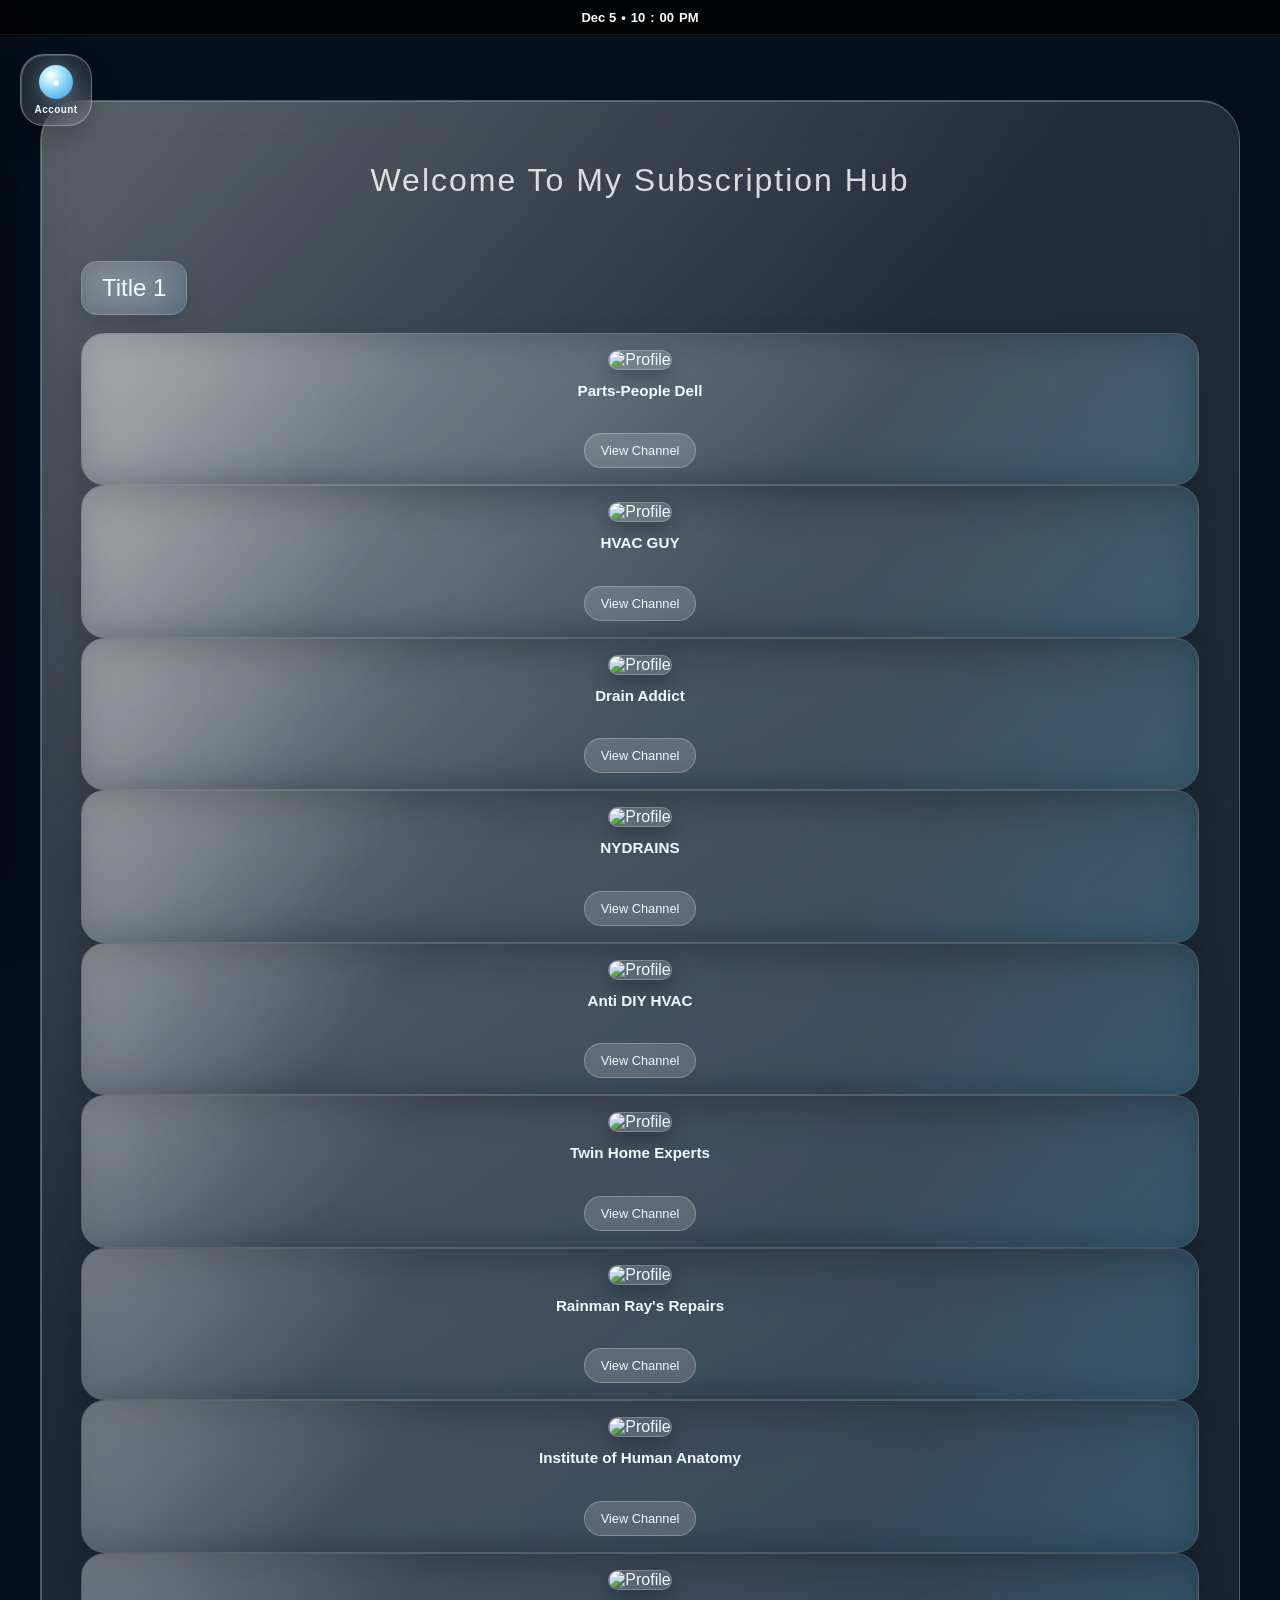
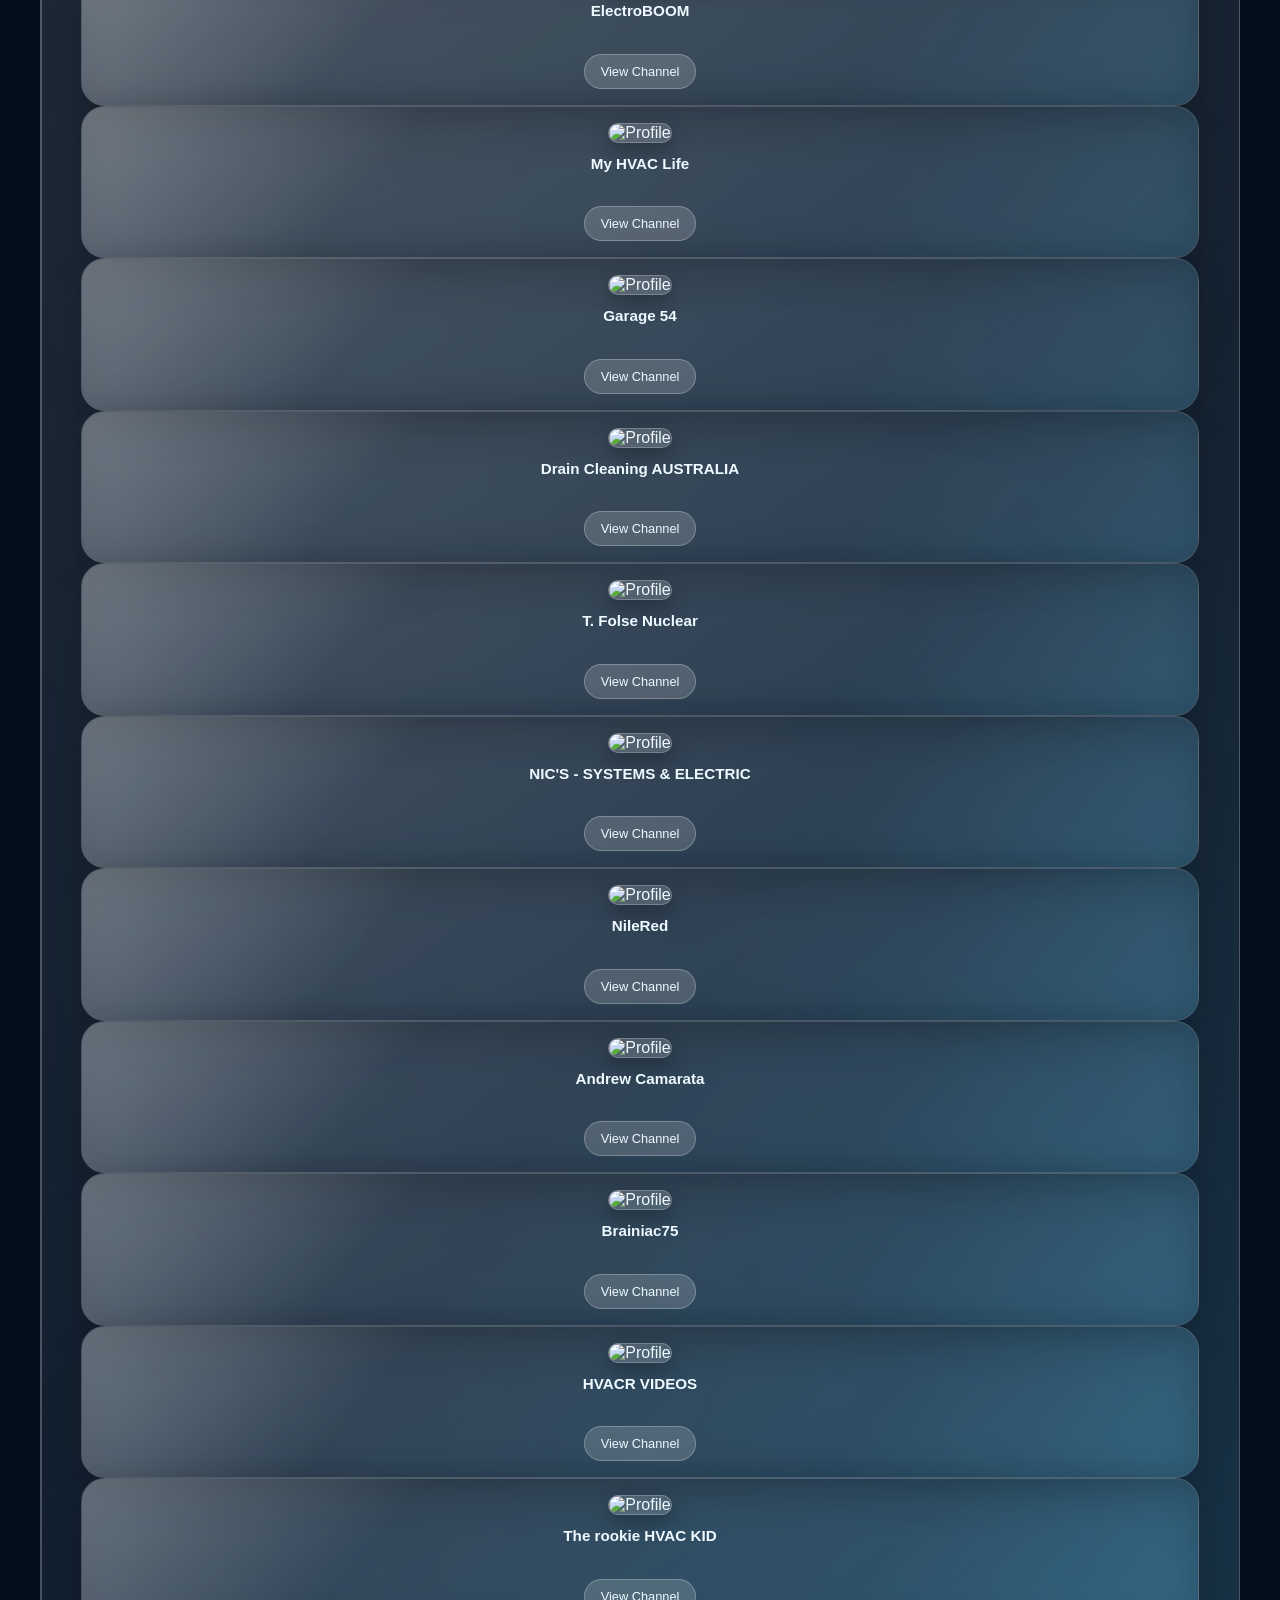
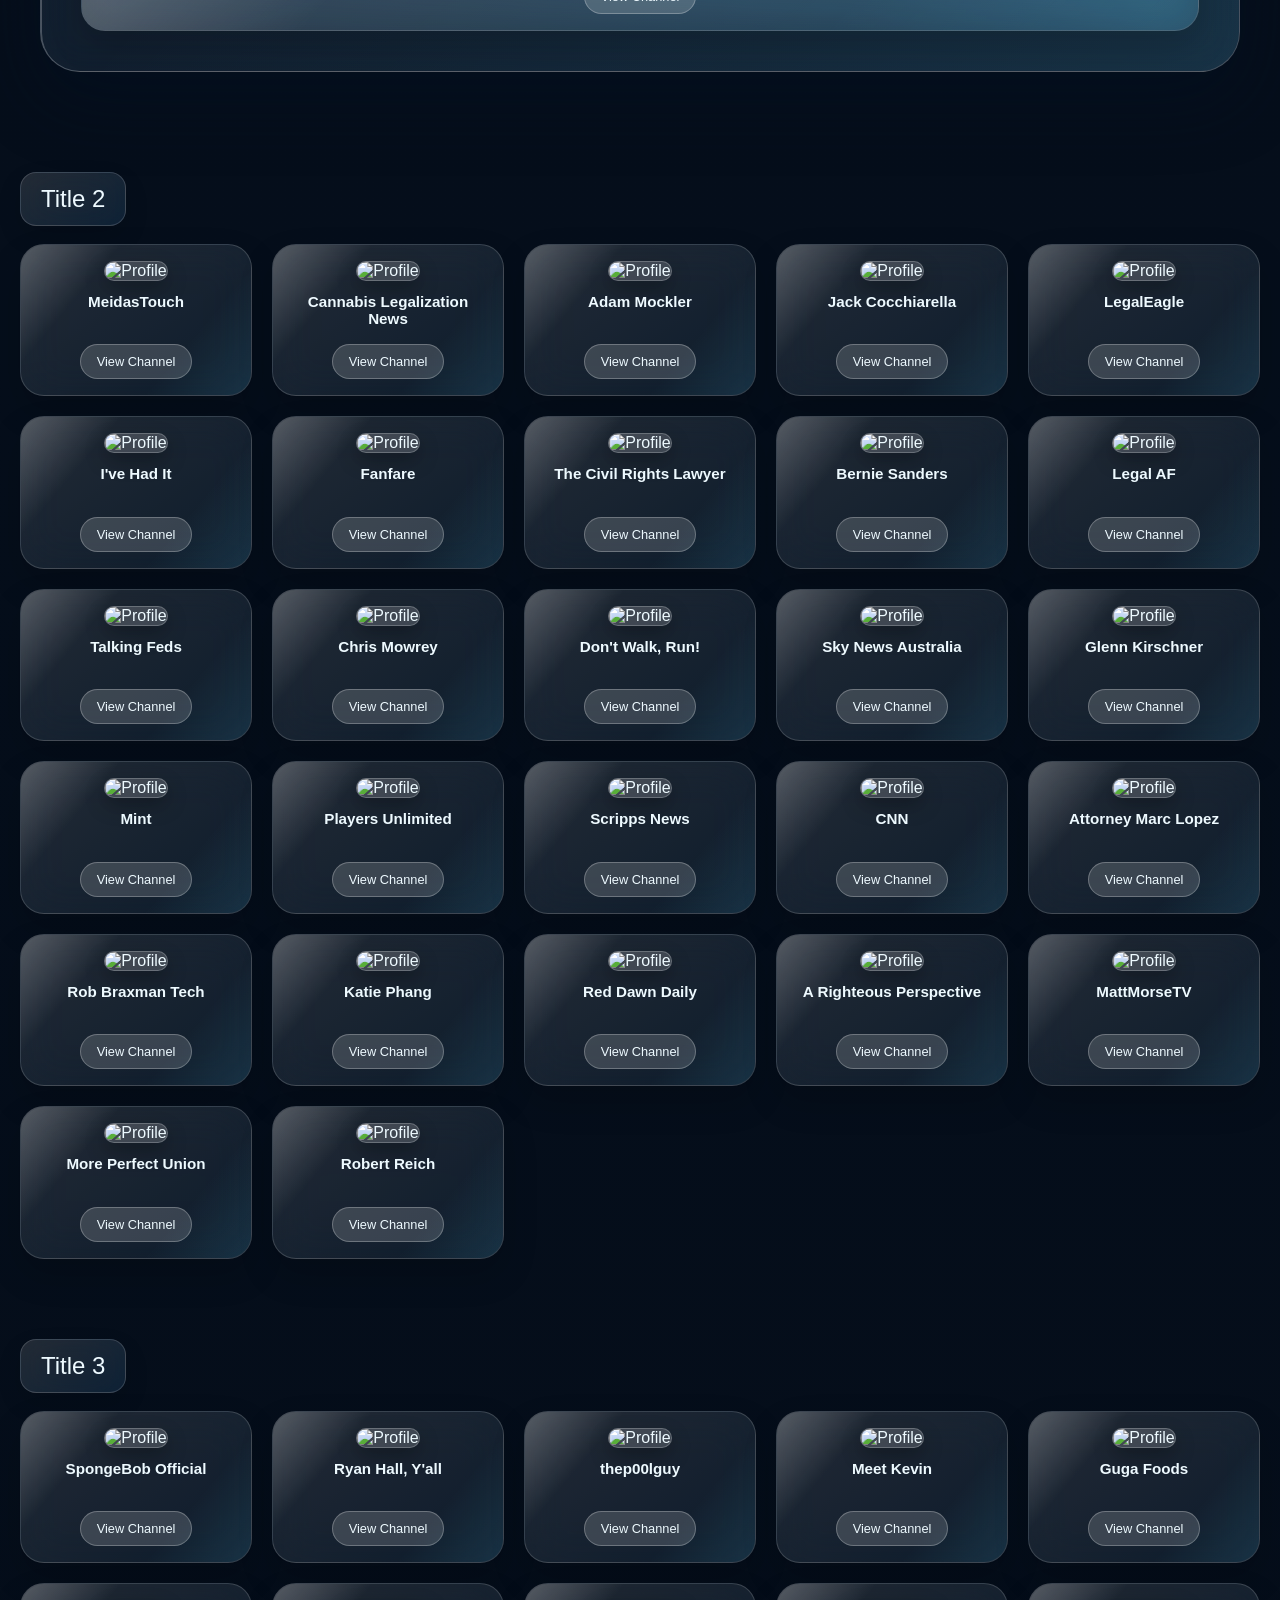
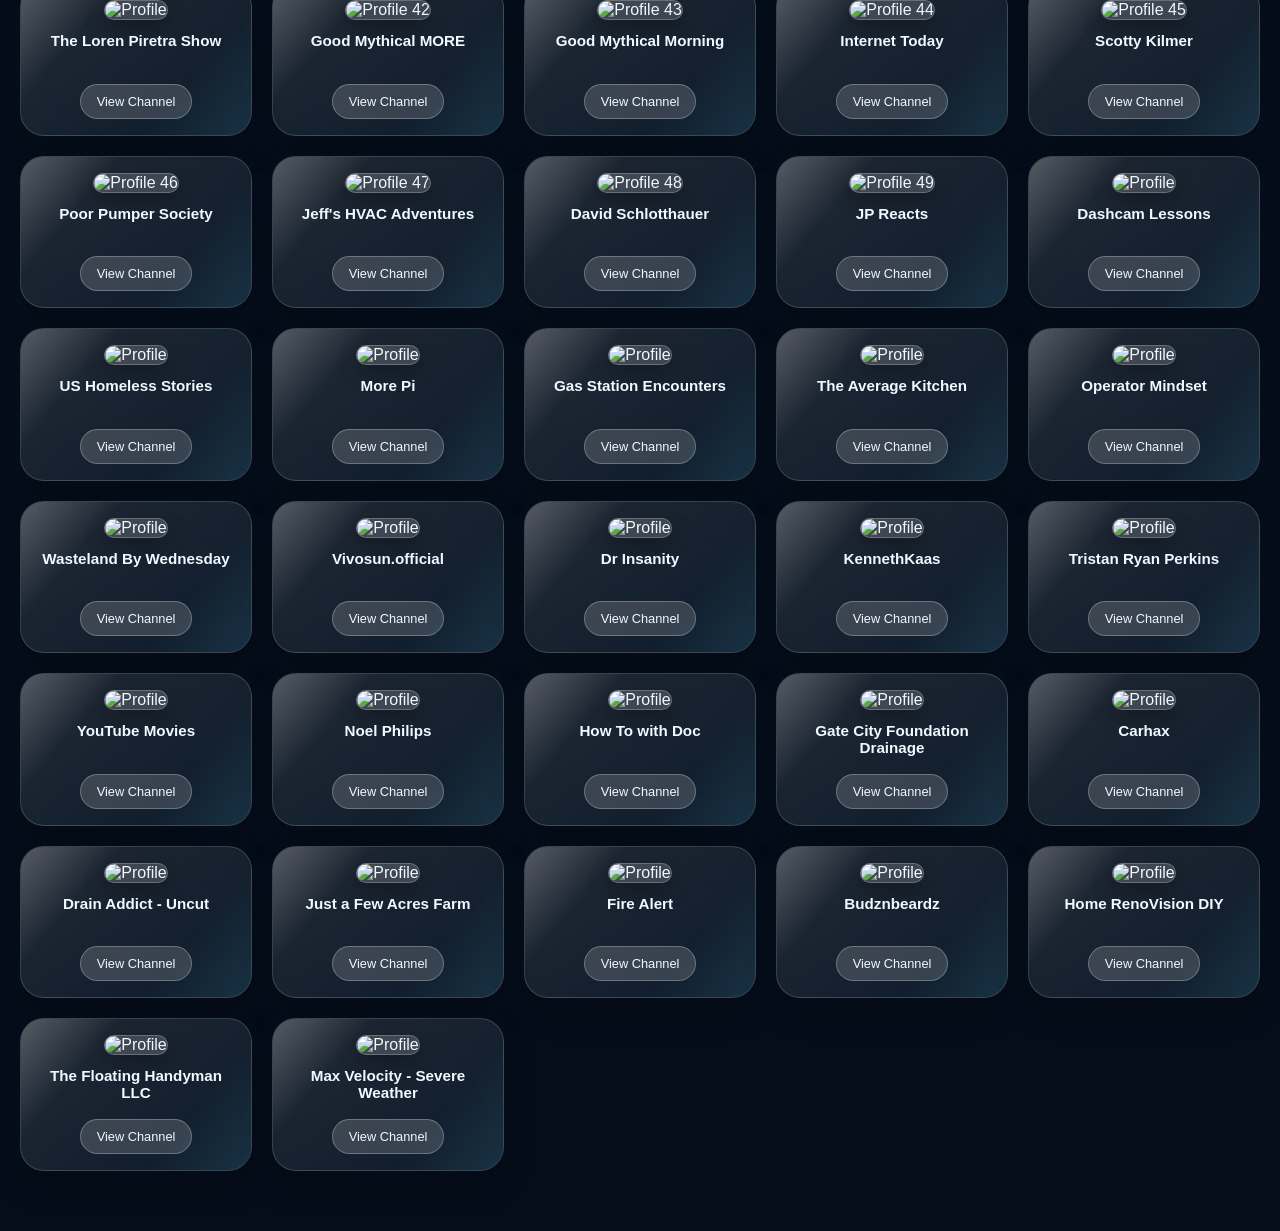
==== commit 03d3aa49: "1 1" ====
--- a/index.html
+++ b/index.html
@@ -28,8 +28,8 @@
 </aside>
 <header aria-label="System bar" class="system-topbar"><button aria-label="Open calendar" class="system-clock" id="glassClock" type="button"><span id="clockDate">Jul 13</span><span class="clock-divider">•</span><span id="hours">1</span><span class="blink">:</span><span id="minutes">22</span><span id="clockMeridiem">PM</span></button></header>
 <div class="dashboard-panel">
-<h1 style="text-align: center; font-weight: 200; letter-spacing: 2px;">.</h1>
-<h2>Title 1 </h2>
+<h1 style="text-align: center; font-weight: 200; letter-spacing: 2px;">Welcome To My Subscription Hub </h1>
+<h2>Title 1 </h2
 <div class="grid">
 <div class="card"><img alt="Profile" src="https://yt3.ggpht.com/VcIOTgj9Ys7zcwtzDwVzYEG5X2z5rSu0g03uDoXZL8MGgnQFjDKyKFW_SdJCSxwTeIOxQ5FtJ2M=s48-c-k-c0x00ffffff-no-rj"/><h3>Parts-People Dell</h3><a href="https://www.youtube.com/@dellpartspeople">View Channel</a></div>
 <div class="card"><img alt="Profile" src="https://yt3.ggpht.com/2YkNmG2a5ldH5Dk5teBZvEX3rsdL20xjMrqFGpABWTM65z-RgzhhXXkN-JhFZ89bDitkpWJS=s88-c-k-c0x00ffffff-no-rj"/><h3>HVAC GUY</h3><a href="https://www.youtube.com/@HVACGUY">View Channel</a></div>
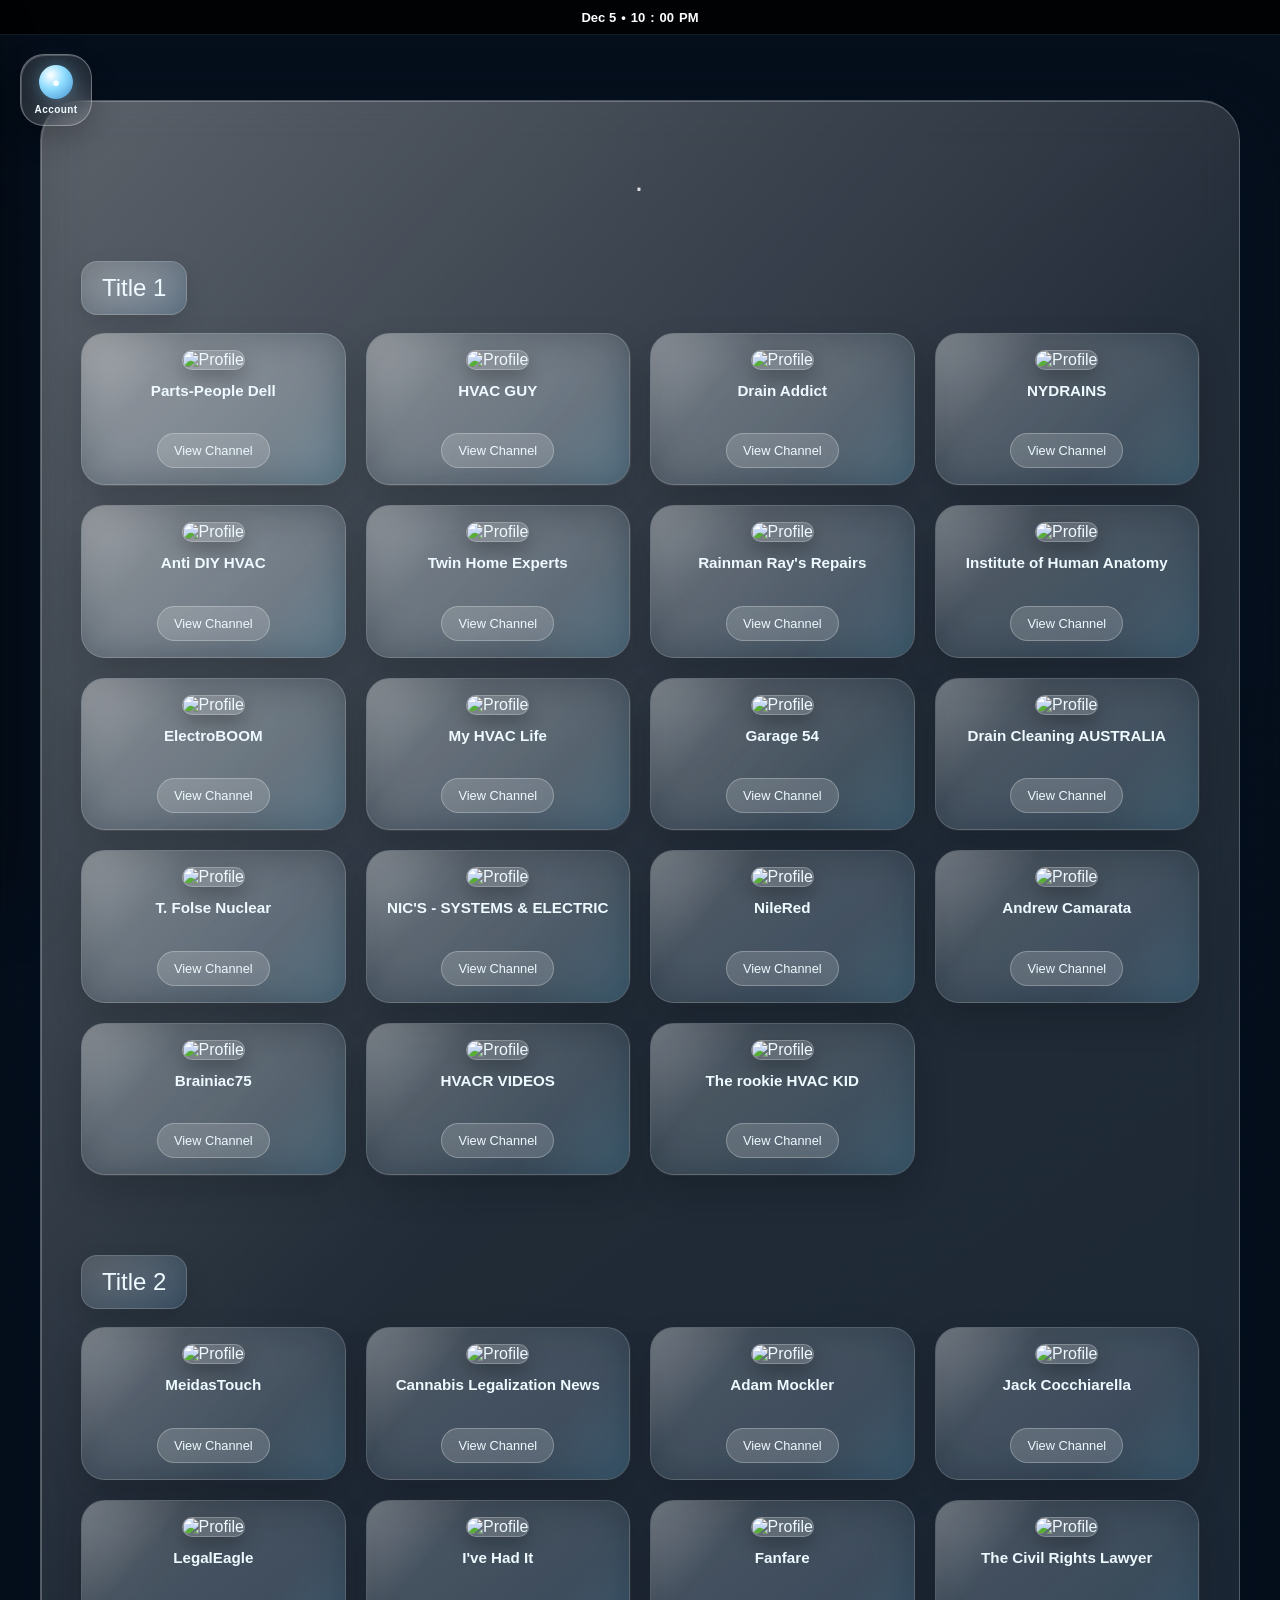
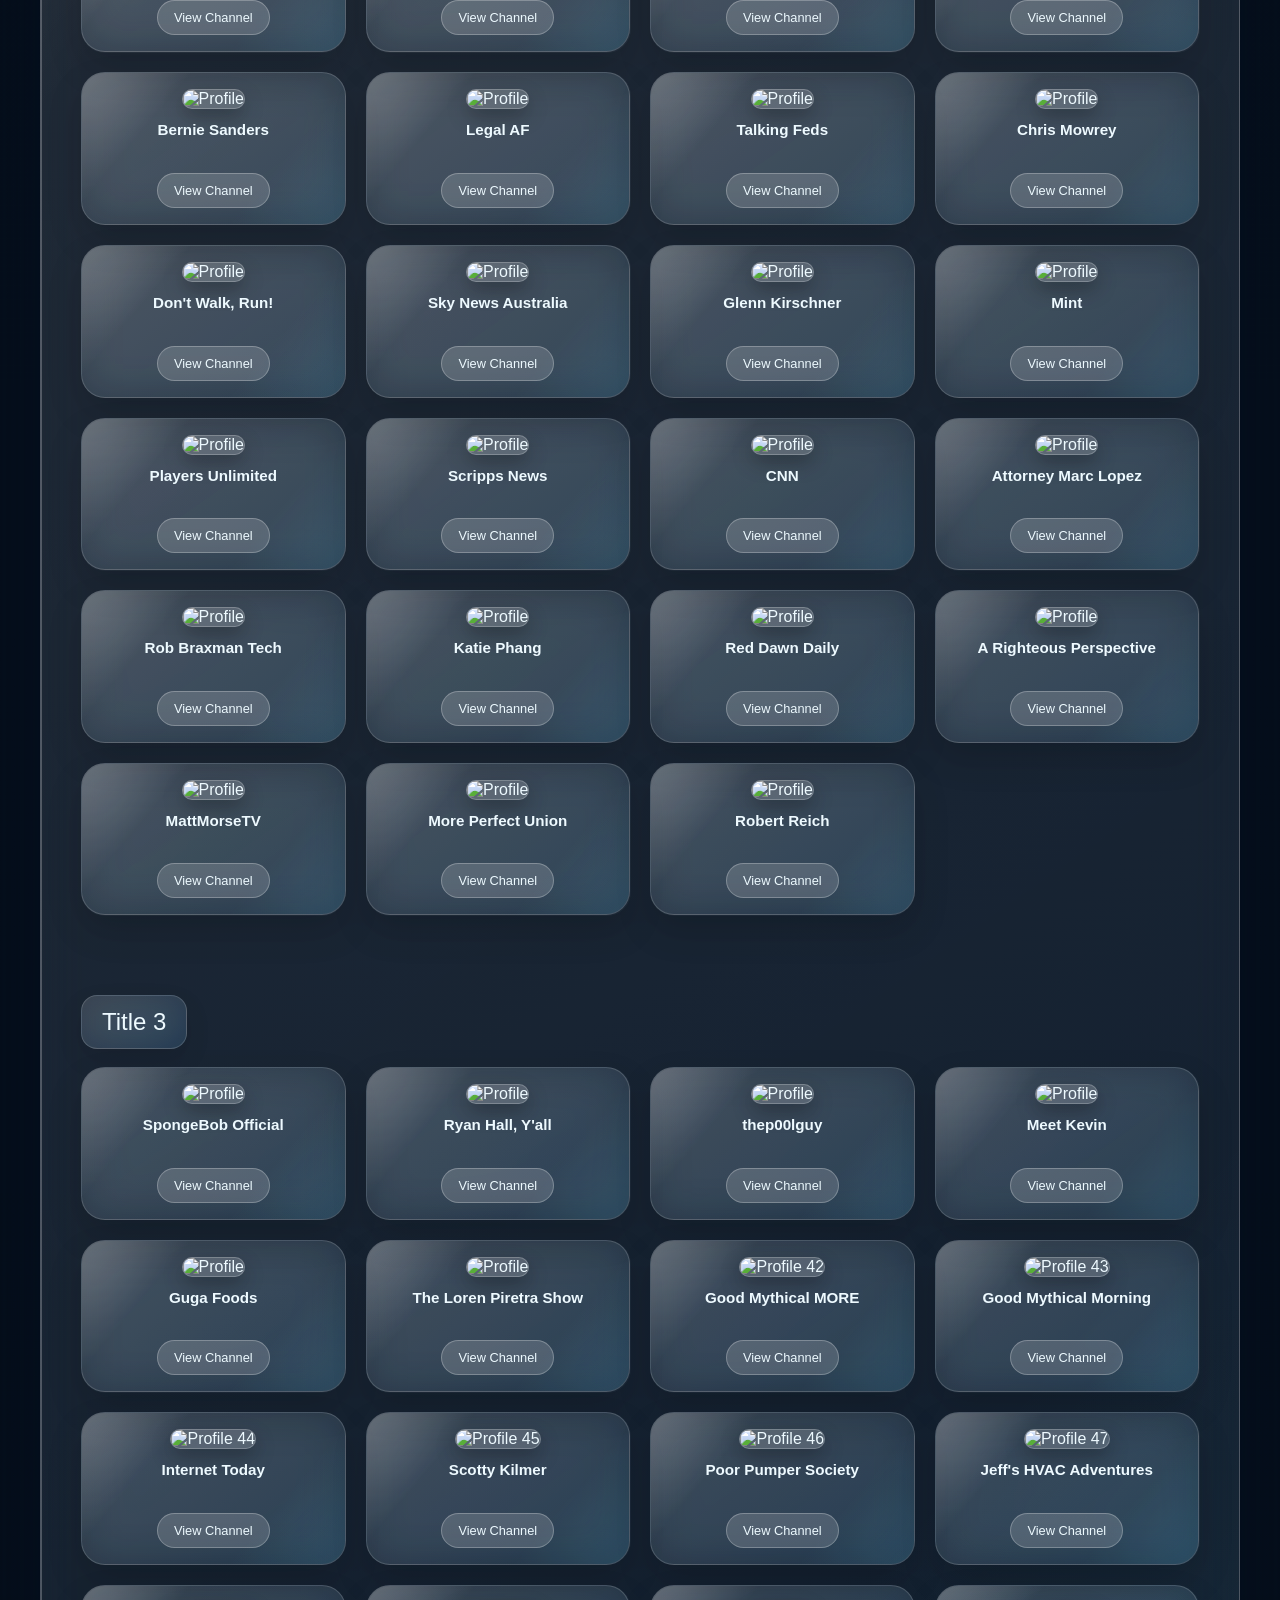
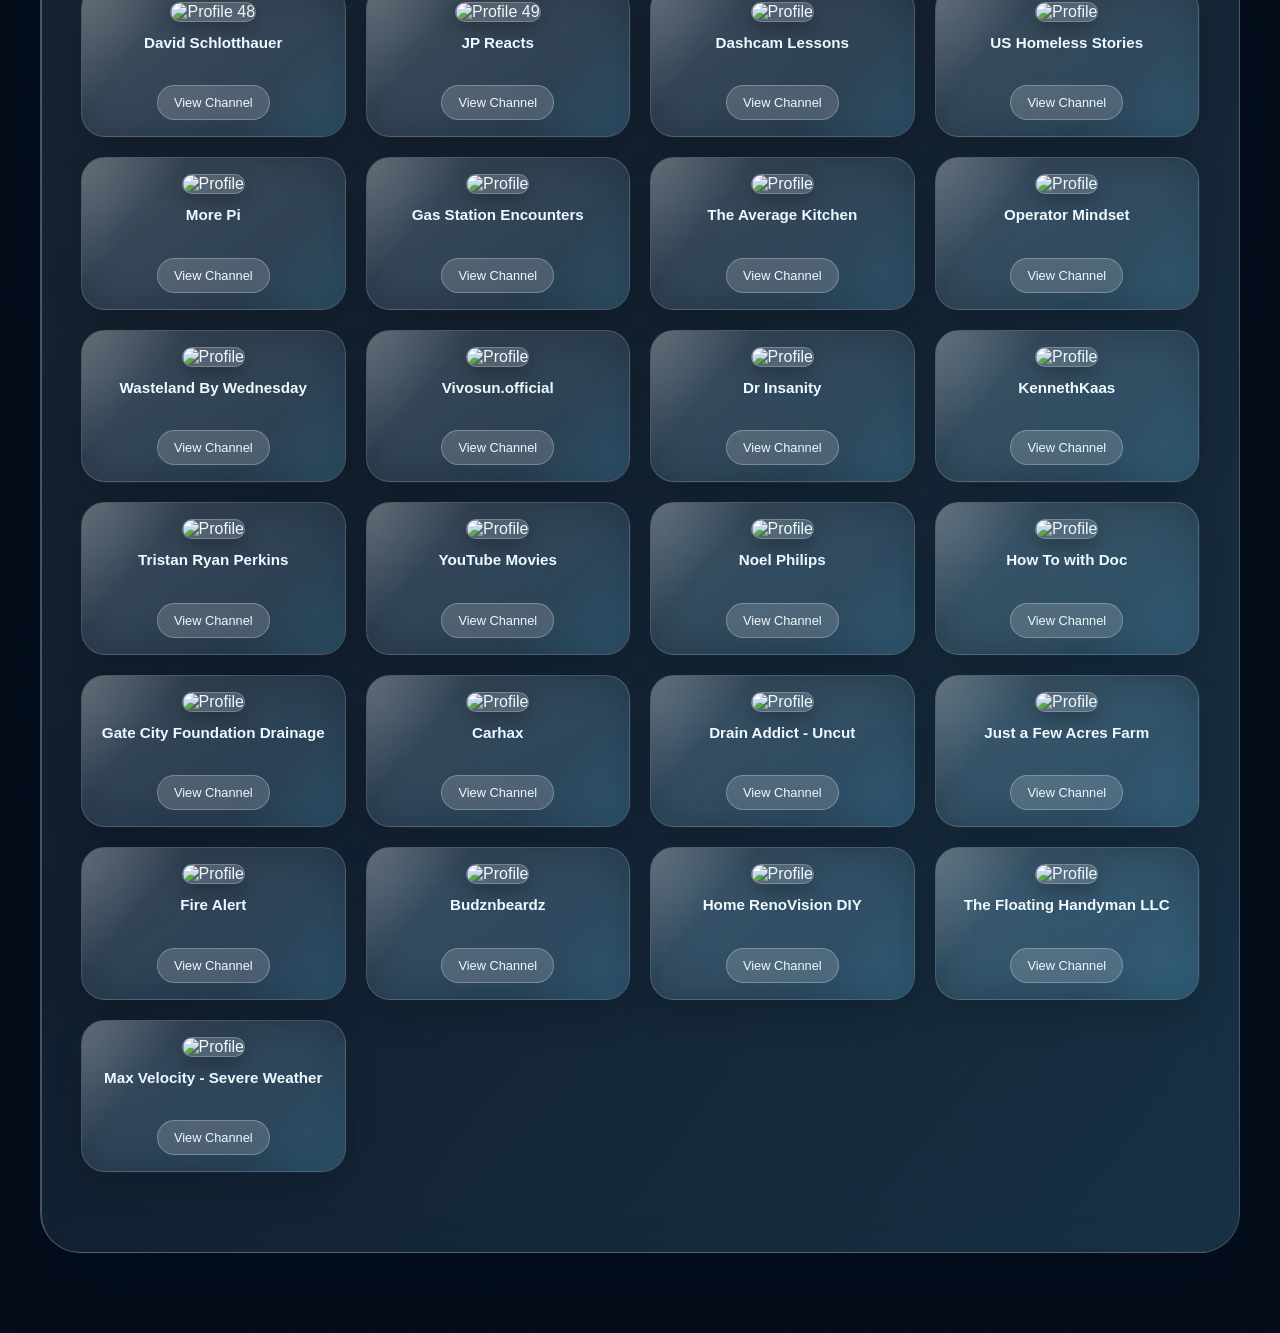
==== commit 492ff1ae: "Merge branch 'main' of https://github.com/Whenever1061/My-subscription-hub" ====
--- a/index.html
+++ b/index.html
@@ -28,8 +28,8 @@
 </aside>
 <header aria-label="System bar" class="system-topbar"><button aria-label="Open calendar" class="system-clock" id="glassClock" type="button"><span id="clockDate">Jul 13</span><span class="clock-divider">•</span><span id="hours">1</span><span class="blink">:</span><span id="minutes">22</span><span id="clockMeridiem">PM</span></button></header>
 <div class="dashboard-panel">
-<h1 style="text-align: center; font-weight: 200; letter-spacing: 2px;">Welcome To My Subscription Hub </h1>
-<h2>Title 1 </h2
+<h1 style="text-align: center; font-weight: 200; letter-spacing: 2px;">.</h1>
+<h2>Title 1 </h2>
 <div class="grid">
 <div class="card"><img alt="Profile" src="https://yt3.ggpht.com/VcIOTgj9Ys7zcwtzDwVzYEG5X2z5rSu0g03uDoXZL8MGgnQFjDKyKFW_SdJCSxwTeIOxQ5FtJ2M=s48-c-k-c0x00ffffff-no-rj"/><h3>Parts-People Dell</h3><a href="https://www.youtube.com/@dellpartspeople">View Channel</a></div>
 <div class="card"><img alt="Profile" src="https://yt3.ggpht.com/2YkNmG2a5ldH5Dk5teBZvEX3rsdL20xjMrqFGpABWTM65z-RgzhhXXkN-JhFZ89bDitkpWJS=s88-c-k-c0x00ffffff-no-rj"/><h3>HVAC GUY</h3><a href="https://www.youtube.com/@HVACGUY">View Channel</a></div>
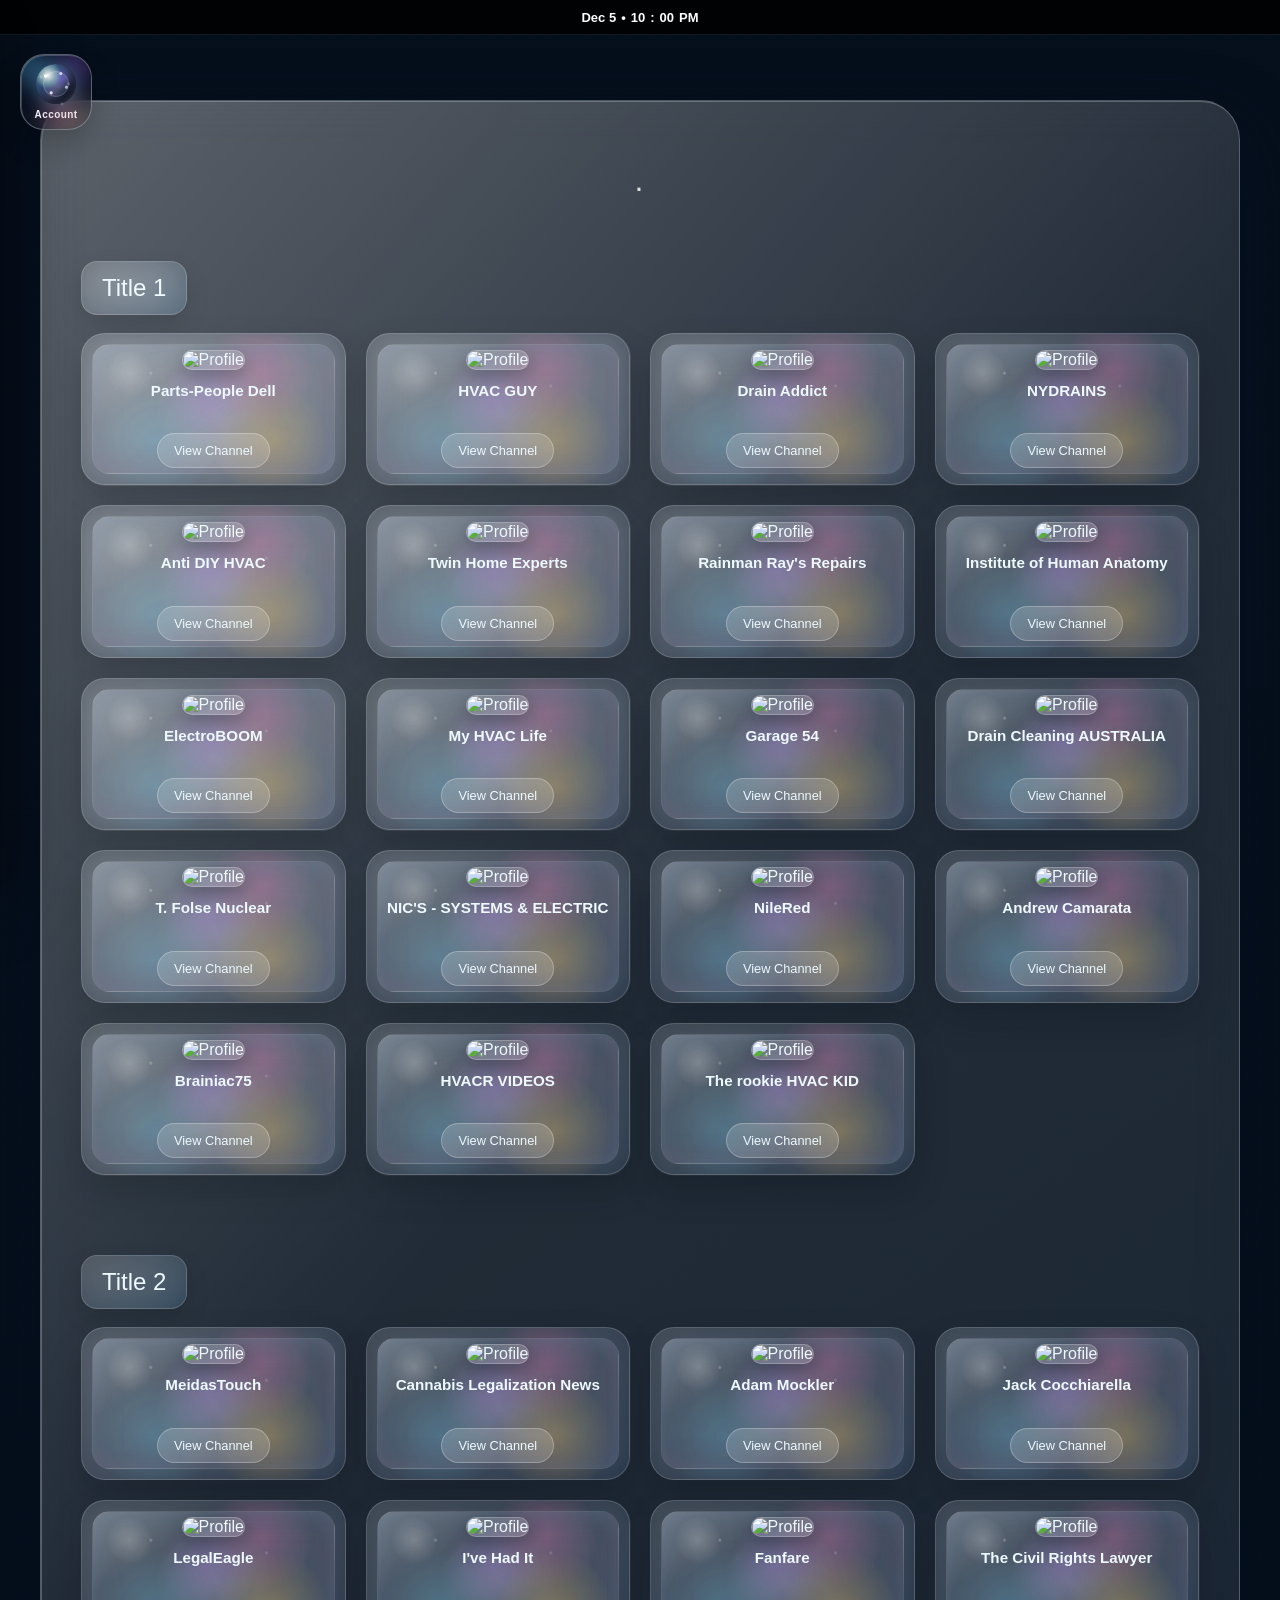
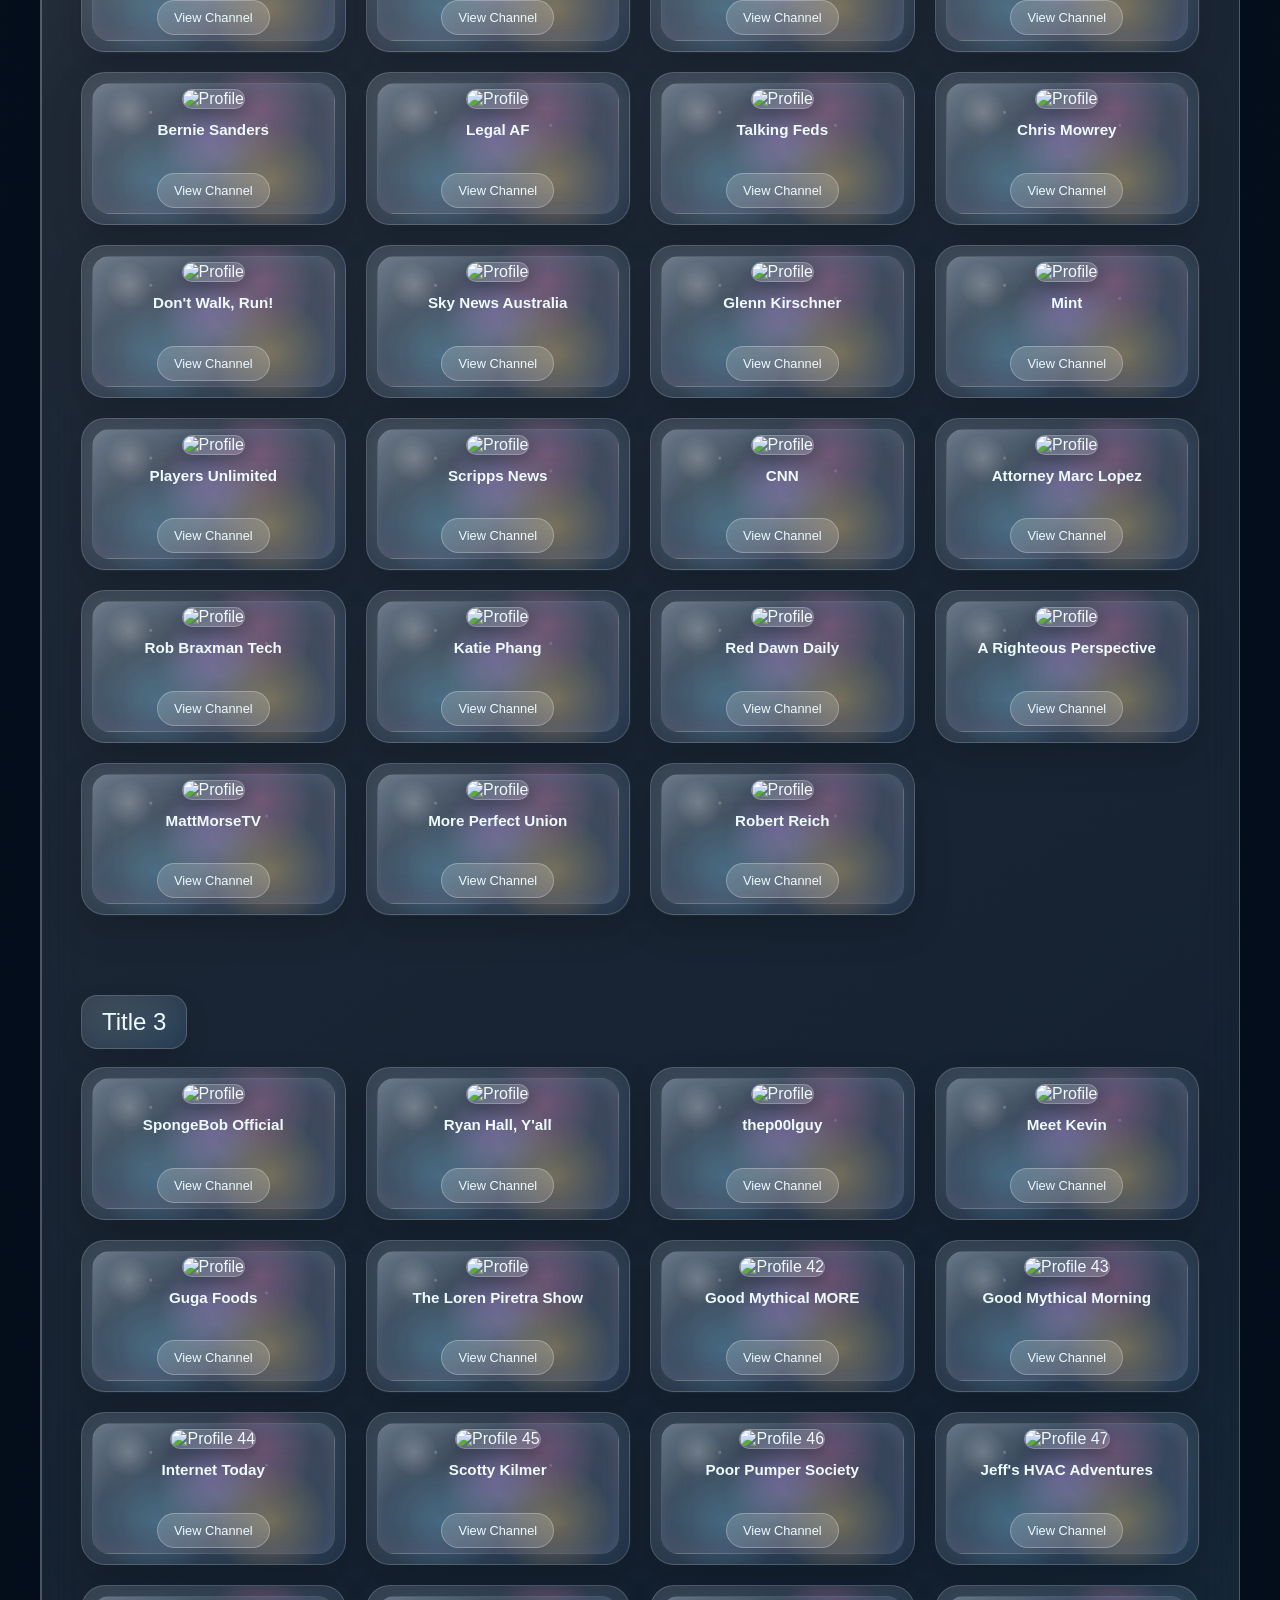
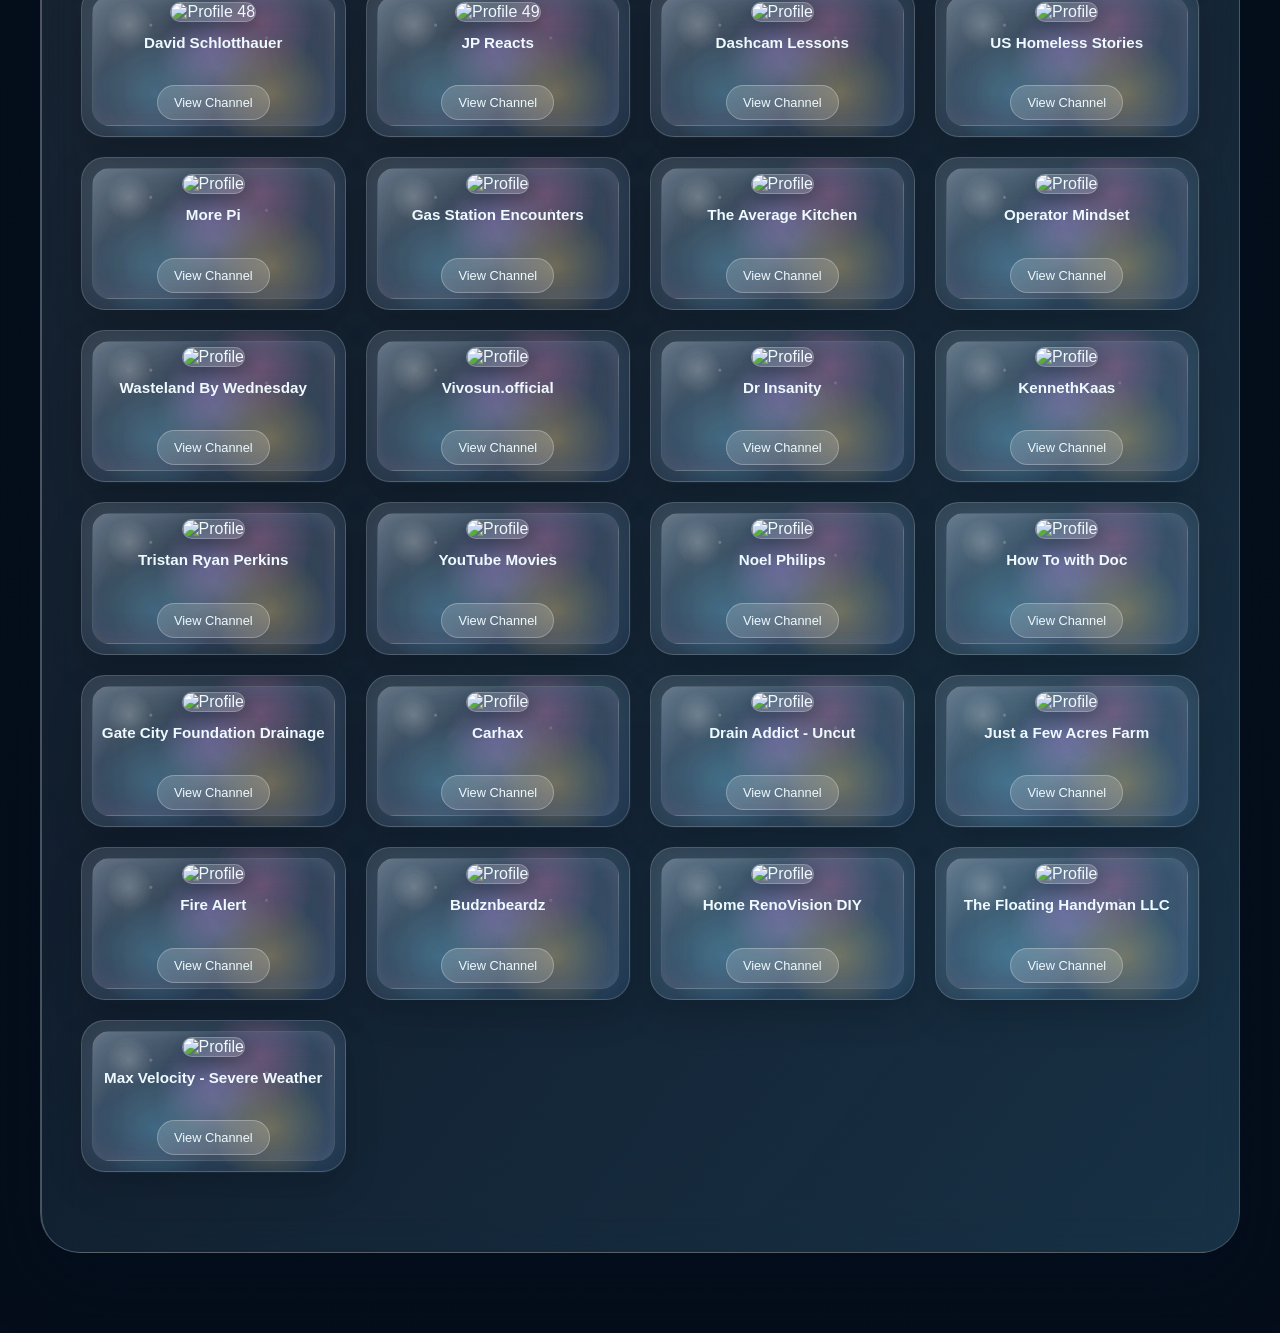
==== commit 689f5f74: "Add files via upload" ====
--- a/index.html
+++ b/index.html
@@ -8,7 +8,7 @@
 </head>
 <body>
 <canvas id="bgCanvas"></canvas>
-<button aria-expanded="false" aria-label="Open account information" class="account-orb-btn" id="accountHubToggle" onclick="toggleMenu()" title="Account"><span class="account-orb-icon">●</span><span class="account-orb-text">Account</span></button>
+<button aria-expanded="false" aria-label="Open account information" class="account-orb-btn" id="accountHubToggle" onclick="toggleMenu()" title="Account"><span aria-hidden="true" class="account-orb-icon"></span><span class="account-orb-text">Account</span></button>
 <aside class="sidebar" id="sidebar">
 
 <div class="sidebar-content">
@@ -19,9 +19,9 @@
 <p>Local profile · Personal subscription hub</p>
 </div>
 <div class="account-info-stack">
-<div class="account-info-row"><span>Account</span><strong>Primary Account</strong></div>
-<div class="account-info-row"><span>Library</span><strong>YouTube Subscriptions</strong></div>
-<div class="account-info-row"><span>Storage</span><strong>Local Browser</strong></div>
+<button class="account-info-row coming-soon-btn" data-panel-name="Account" type="button"><span>Account</span><strong aria-hidden="true"></strong></button>
+<button class="account-info-row coming-soon-btn" data-panel-name="Library" type="button"><span>Library</span><strong aria-hidden="true"></strong></button>
+<button class="account-info-row coming-soon-btn" data-panel-name="Storage" type="button"><span>Storage</span><strong aria-hidden="true"></strong></button>
 </div>
 <button class="switch-user-btn" type="button">Switch Users</button>
 </div>
@@ -139,6 +139,16 @@
 <div class="calendar-grid" id="calendarGrid"></div>
 </div>
 </dialog>
+
+<dialog class="coming-soon-dialog" id="comingSoonDialog">
+<div class="coming-soon-shell">
+<div class="coming-soon-icon" aria-hidden="true"></div>
+<span class="account-kicker">PANEL STATUS</span>
+<h2 id="comingSoonTitle">Coming Soon</h2>
+<p id="comingSoonMessage">This area is still being built.</p>
+<button class="coming-soon-close" id="closeComingSoonBtn" type="button">Close</button>
+</div>
+</dialog>
 <script src="main.js"></script>
 </body>
 </html>
--- a/style.css
+++ b/style.css
@@ -40,7 +40,7 @@
             rgba(2, 8, 20, 0.12),
             rgba(2, 8, 20, 0.34)
         ),
-        url("https://t3.ftcdn.net/jpg/18/96/50/20/240_F_1896502068_ZMbHEVZRJCx85wac6pKwV9bBaGuGPcwG.jpg") center center / cover no-repeat fixed;
+        url("https://raw.githubusercontent.com/Whenever1061/My-subscription-hub/refs/heads/main/cda346db-d532-4ab3-8175-3fd73928e668.png") center center / cover no-repeat fixed;
 }
 
 /* Hide the old animated cosmos canvas */
@@ -641,3 +641,333 @@
     .dashboard-panel { margin-top: 74px; }
     .calendar-day { min-height: 58px; }
 }
+
+
+/* =========================================================
+   Nebula account area + bubble/lava profile tiles
+   ========================================================= */
+
+.sidebar {
+    background: rgba(6, 13, 28, 0.62);
+}
+
+.sidebar::before {
+    content: "";
+    position: absolute;
+    inset: -18%;
+    z-index: 0;
+    background:
+        radial-gradient(circle at 18% 22%, rgba(72, 167, 255, 0.34), transparent 26%),
+        radial-gradient(circle at 72% 20%, rgba(186, 91, 255, 0.26), transparent 28%),
+        radial-gradient(circle at 58% 48%, rgba(255, 103, 174, 0.22), transparent 24%),
+        radial-gradient(circle at 34% 72%, rgba(255, 165, 82, 0.20), transparent 24%),
+        radial-gradient(circle at 78% 82%, rgba(109, 220, 255, 0.16), transparent 24%),
+        radial-gradient(circle at 52% 50%, rgba(255, 255, 255, 0.06), transparent 46%),
+        radial-gradient(circle at 50% 50%, rgba(5, 12, 28, 0.94), rgba(2, 7, 18, 1));
+    filter: blur(8px) saturate(1.12);
+    animation: nebulaDrift 18s ease-in-out infinite alternate;
+    transform-origin: center;
+}
+
+.sidebar::after {
+    background:
+        radial-gradient(circle at 18% 12%, rgba(255, 255, 255, 0.20) 0 1px, transparent 1.8px),
+        radial-gradient(circle at 68% 18%, rgba(255, 255, 255, 0.24) 0 1.2px, transparent 2px),
+        radial-gradient(circle at 82% 36%, rgba(255, 255, 255, 0.16) 0 1px, transparent 2px),
+        radial-gradient(circle at 34% 42%, rgba(255, 255, 255, 0.18) 0 1px, transparent 2px),
+        radial-gradient(circle at 22% 68%, rgba(255, 255, 255, 0.16) 0 1px, transparent 2px),
+        radial-gradient(circle at 76% 72%, rgba(255, 255, 255, 0.18) 0 1.1px, transparent 2px),
+        linear-gradient(180deg, rgba(255, 255, 255, 0.08), rgba(13, 22, 48, 0.22) 42%, rgba(2, 7, 18, 0.60));
+    opacity: 0.95;
+}
+
+@keyframes nebulaDrift {
+    0% { transform: scale(1) translate3d(0, 0, 0) rotate(0deg); }
+    50% { transform: scale(1.08) translate3d(3%, -2%, 0) rotate(2deg); }
+    100% { transform: scale(1.12) translate3d(-2%, 3%, 0) rotate(-2deg); }
+}
+
+.account-orb-btn {
+    overflow: hidden;
+    background: rgba(18, 24, 42, 0.34);
+}
+
+.account-orb-btn::before {
+    content: "";
+    position: absolute;
+    inset: -35%;
+    background:
+        radial-gradient(circle at 28% 30%, rgba(93, 190, 255, 0.85), transparent 18%),
+        radial-gradient(circle at 66% 28%, rgba(176, 108, 255, 0.70), transparent 18%),
+        radial-gradient(circle at 52% 64%, rgba(255, 111, 184, 0.52), transparent 22%),
+        radial-gradient(circle at 62% 72%, rgba(255, 196, 86, 0.36), transparent 18%);
+    filter: blur(12px);
+    opacity: 0.85;
+    animation: nebulaOrbit 12s linear infinite;
+}
+
+.account-orb-btn::after {
+    content: "";
+    position: absolute;
+    inset: 10px;
+    border-radius: 20px;
+    background:
+        radial-gradient(circle at 20% 22%, rgba(255,255,255,0.24) 0 1.2px, transparent 2px),
+        radial-gradient(circle at 75% 35%, rgba(255,255,255,0.20) 0 1px, transparent 2px),
+        radial-gradient(circle at 62% 72%, rgba(255,255,255,0.18) 0 1px, transparent 2px);
+    opacity: 0.9;
+    pointer-events: none;
+}
+
+.account-orb-icon {
+    position: relative;
+    overflow: hidden;
+    width: 40px;
+    height: 40px;
+    border-radius: 50%;
+    background:
+        radial-gradient(circle at 30% 28%, rgba(255,255,255,0.95), rgba(171, 238, 255, 0.55) 22%, rgba(86, 156, 255, 0.34) 34%, rgba(12, 17, 36, 0.84) 68%),
+        radial-gradient(circle at 68% 36%, rgba(196, 101, 255, 0.56), transparent 34%),
+        radial-gradient(circle at 42% 72%, rgba(255, 132, 185, 0.38), transparent 32%),
+        radial-gradient(circle at 58% 56%, rgba(255, 192, 96, 0.28), transparent 28%),
+        #07111f;
+    box-shadow:
+        0 0 18px rgba(121, 206, 255, 0.34),
+        inset 0 0 12px rgba(255, 255, 255, 0.18);
+    animation: universePulse 3.4s ease-in-out infinite;
+}
+
+.account-orb-icon::before,
+.account-orb-icon::after {
+    content: "";
+    position: absolute;
+    inset: 0;
+    border-radius: 50%;
+}
+
+.account-orb-icon::before {
+    background:
+        radial-gradient(circle at 24% 30%, rgba(255,255,255,0.96) 0 1.3px, transparent 2px),
+        radial-gradient(circle at 62% 24%, rgba(255,255,255,0.7) 0 1px, transparent 2px),
+        radial-gradient(circle at 76% 58%, rgba(255,255,255,0.65) 0 1px, transparent 2px),
+        radial-gradient(circle at 38% 72%, rgba(255,255,255,0.82) 0 1px, transparent 2px);
+    animation: universeSpin 10s linear infinite;
+}
+
+.account-orb-icon::after {
+    inset: 7px;
+    border: 1px solid rgba(255,255,255,0.24);
+    box-shadow: inset 0 0 10px rgba(255,255,255,0.14);
+}
+
+@keyframes universePulse {
+    0%, 100% { transform: scale(1); }
+    50% { transform: scale(1.08); }
+}
+
+@keyframes nebulaOrbit {
+    0% { transform: rotate(0deg) scale(1); }
+    100% { transform: rotate(360deg) scale(1.08); }
+}
+
+@keyframes universeSpin {
+    0% { transform: rotate(0deg); }
+    100% { transform: rotate(-360deg); }
+}
+
+.account-avatar {
+    background:
+        radial-gradient(circle at 30% 28%, rgba(255,255,255,0.96), rgba(177,237,255,0.72) 26%, rgba(86,147,255,0.42) 44%, rgba(29,49,99,0.88) 74%),
+        radial-gradient(circle at 68% 38%, rgba(196, 109, 255, 0.36), transparent 34%),
+        radial-gradient(circle at 40% 72%, rgba(255, 128, 177, 0.26), transparent 32%),
+        #07111f;
+    color: rgba(250, 252, 255, 0.9);
+}
+
+.account-info-row {
+    width: 100%;
+    text-align: left;
+    cursor: pointer;
+    transition: transform 0.28s ease, background 0.28s ease, border-color 0.28s ease;
+}
+
+button.account-info-row {
+    appearance: none;
+    color: inherit;
+    font: inherit;
+}
+
+.account-info-row strong {
+    display: none;
+}
+
+.account-info-row:hover,
+.account-info-row:focus-visible {
+    transform: translateY(-2px);
+    background: rgba(255,255,255,0.13);
+    border-color: rgba(182, 226, 255, 0.34);
+    outline: none;
+}
+
+.card {
+    isolation: isolate;
+    background: linear-gradient(145deg, rgba(237, 245, 255, 0.12), rgba(126, 170, 255, 0.08));
+}
+
+.card::before {
+    content: "";
+    position: absolute;
+    inset: 0;
+    z-index: 0;
+    pointer-events: none;
+    background:
+        radial-gradient(circle at 18% 26%, rgba(255,255,255,0.22), transparent 10%),
+        radial-gradient(circle at 68% 24%, rgba(255, 110, 182, 0.28), transparent 26%),
+        radial-gradient(circle at 72% 72%, rgba(255, 188, 79, 0.32), transparent 27%),
+        radial-gradient(circle at 28% 72%, rgba(108, 214, 255, 0.24), transparent 28%),
+        radial-gradient(circle at 48% 42%, rgba(175, 109, 255, 0.26), transparent 30%),
+        radial-gradient(circle at 52% 55%, rgba(255,255,255,0.12), transparent 40%);
+    opacity: 0.95;
+    transform-origin: center;
+    animation: tileLava 10s ease-in-out infinite alternate;
+}
+
+.card::after {
+    content: "";
+    position: absolute;
+    inset: 10px;
+    z-index: 1;
+    border-radius: 18px;
+    pointer-events: none;
+    background:
+        radial-gradient(circle at 24% 22%, rgba(255,255,255,0.20) 0 1px, transparent 2px),
+        radial-gradient(circle at 72% 32%, rgba(255,255,255,0.14) 0 1px, transparent 2px),
+        radial-gradient(circle at 50% 54%, rgba(255,255,255,0.08), transparent 42%),
+        linear-gradient(150deg, rgba(255,255,255,0.22), rgba(255,255,255,0.04) 30%, rgba(255,255,255,0.03) 65%, rgba(104, 218, 255, 0.08));
+    border: 1px solid rgba(255,255,255,0.10);
+    box-shadow:
+        inset 0 0 20px rgba(255,255,255,0.08),
+        inset -10px -10px 26px rgba(255, 94, 173, 0.06),
+        inset 10px 10px 26px rgba(92, 178, 255, 0.08);
+    animation: tileBubbleFloat 8.4s ease-in-out infinite;
+}
+
+.card > * {
+    position: relative;
+    z-index: 2;
+}
+
+.card:nth-child(3n)::before {
+    animation-duration: 12.5s;
+    animation-delay: -2.2s;
+}
+
+.card:nth-child(4n)::before {
+    animation-duration: 8.8s;
+    animation-delay: -4.1s;
+}
+
+.card:nth-child(odd)::after {
+    animation-duration: 9.8s;
+    animation-delay: -3s;
+}
+
+.card:nth-child(even)::after {
+    animation-duration: 7.6s;
+    animation-delay: -1.4s;
+}
+
+.card:hover {
+    box-shadow: 0 22px 45px rgba(0, 0, 0, 0.22), 0 0 22px rgba(233, 151, 255, 0.12);
+}
+
+@keyframes tileLava {
+    0% { transform: scale(1) translate3d(-2%, 0%, 0) rotate(0deg); }
+    35% { transform: scale(1.10) translate3d(2%, -3%, 0) rotate(3deg); }
+    65% { transform: scale(1.05) translate3d(-3%, 3%, 0) rotate(-2deg); }
+    100% { transform: scale(1.14) translate3d(3%, 2%, 0) rotate(4deg); }
+}
+
+@keyframes tileBubbleFloat {
+    0%, 100% { transform: translate3d(0, 0, 0) scale(1); }
+    50% { transform: translate3d(0, -4px, 0) scale(1.015); }
+}
+
+.coming-soon-dialog {
+    width: min(420px, 92vw);
+    border: 1px solid rgba(255,255,255,0.18);
+    border-radius: 26px;
+    padding: 0;
+    color: var(--text);
+    background: rgba(9, 16, 34, 0.86);
+    box-shadow: 0 30px 90px rgba(0,0,0,0.45);
+    backdrop-filter: blur(22px);
+    -webkit-backdrop-filter: blur(22px);
+}
+
+.coming-soon-dialog::backdrop {
+    background: rgba(3, 8, 19, 0.6);
+    backdrop-filter: blur(5px);
+}
+
+.coming-soon-shell {
+    padding: 26px 24px 24px;
+    text-align: center;
+}
+
+.coming-soon-shell h2 {
+    display: block;
+    margin: 0 0 10px;
+    padding: 0;
+    border: 0;
+    background: none;
+    box-shadow: none;
+    backdrop-filter: none;
+    font-weight: 700;
+}
+
+.coming-soon-shell p {
+    margin: 0 0 18px;
+    color: var(--muted-text);
+}
+
+.coming-soon-icon {
+    width: 74px;
+    height: 74px;
+    margin: 0 auto 14px;
+    border-radius: 50%;
+    background:
+        radial-gradient(circle at 30% 30%, rgba(255,255,255,0.92), rgba(152, 232, 255, 0.56) 24%, rgba(83, 138, 255, 0.32) 42%, rgba(22, 35, 73, 0.86) 74%),
+        radial-gradient(circle at 68% 42%, rgba(201, 112, 255, 0.34), transparent 34%),
+        radial-gradient(circle at 40% 72%, rgba(255, 125, 175, 0.22), transparent 32%),
+        #07111f;
+    box-shadow: 0 0 26px rgba(101, 203, 255, 0.24);
+}
+
+.coming-soon-close {
+    min-width: 140px;
+    padding: 12px 16px;
+    border-radius: 14px;
+    border: 1px solid rgba(255,255,255,0.22);
+    background: rgba(255,255,255,0.10);
+    color: var(--text);
+    font-weight: 700;
+    cursor: pointer;
+}
+
+.coming-soon-close:hover,
+.coming-soon-close:focus-visible {
+    background: rgba(255,255,255,0.18);
+    outline: none;
+}
+
+@media (max-width: 900px) {
+    .account-orb-btn {
+        width: 68px;
+        min-height: 68px;
+    }
+
+    .card::after {
+        inset: 8px;
+    }
+}
